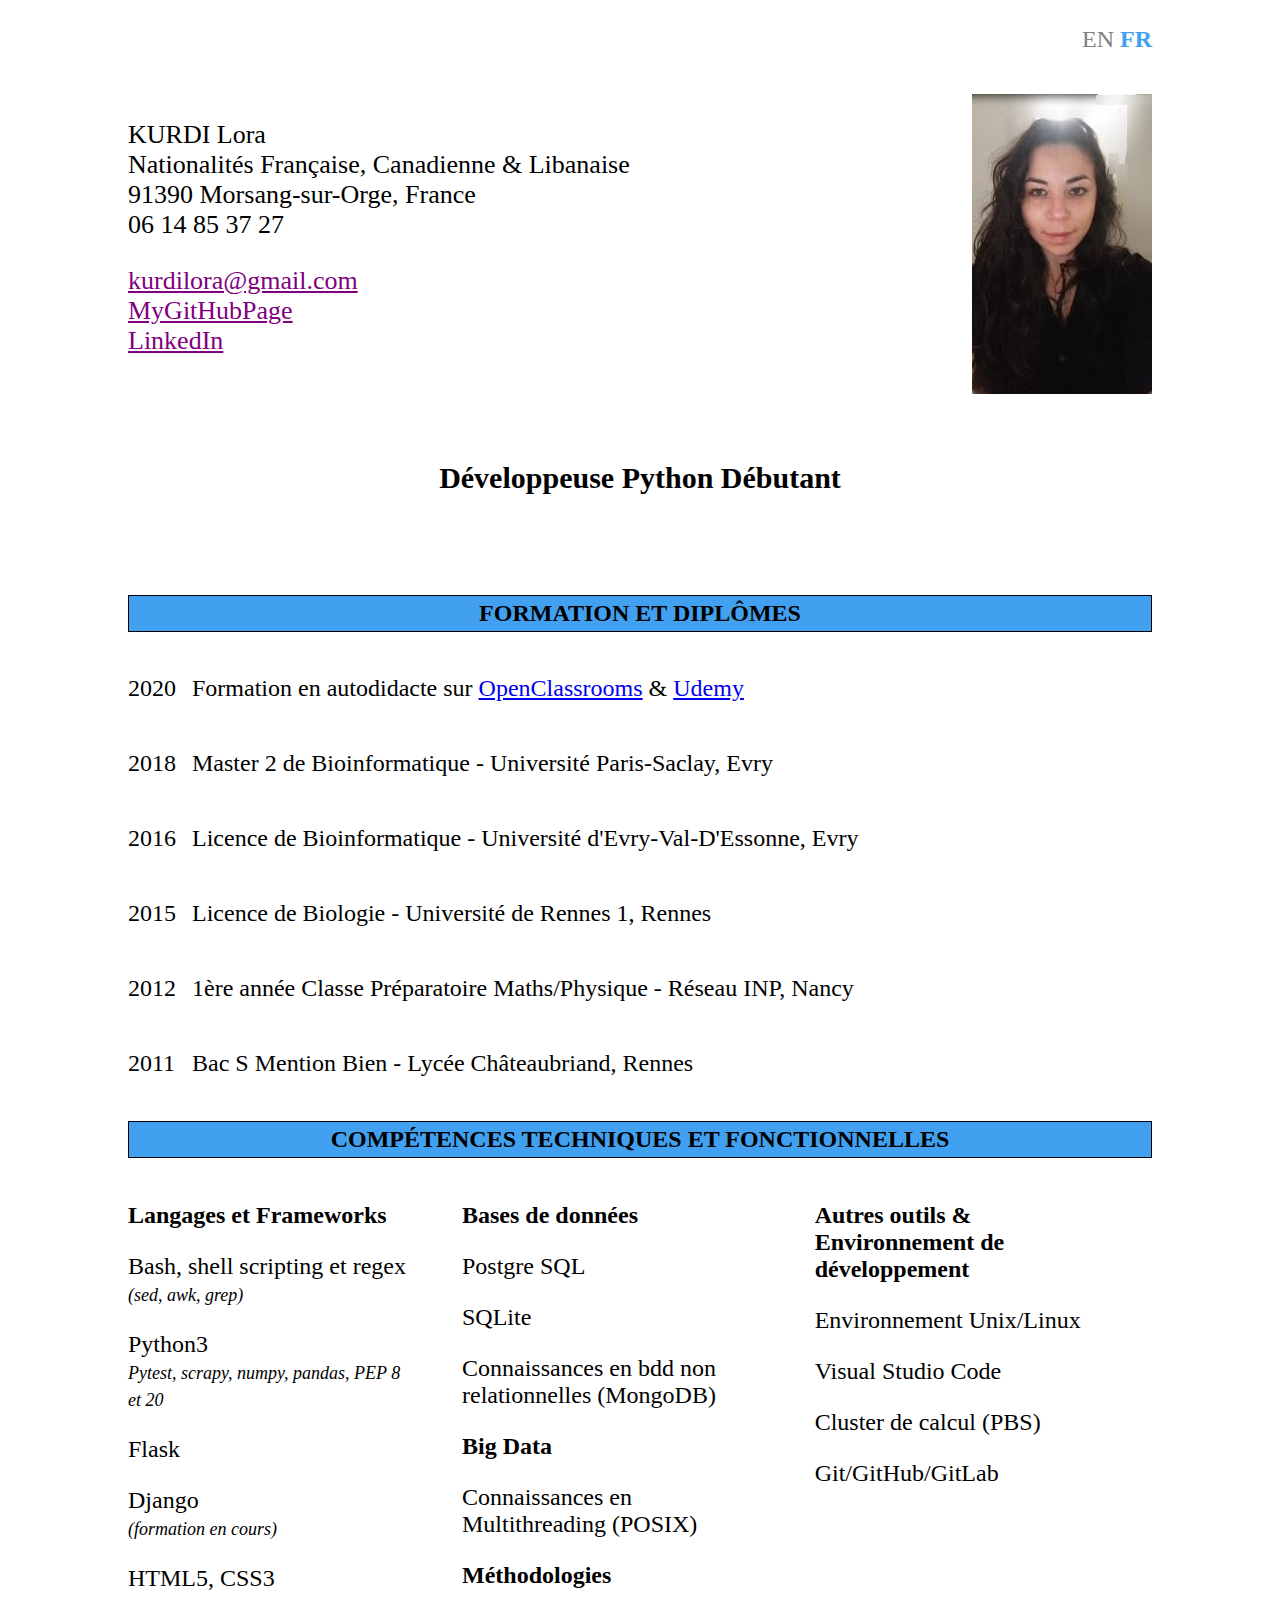
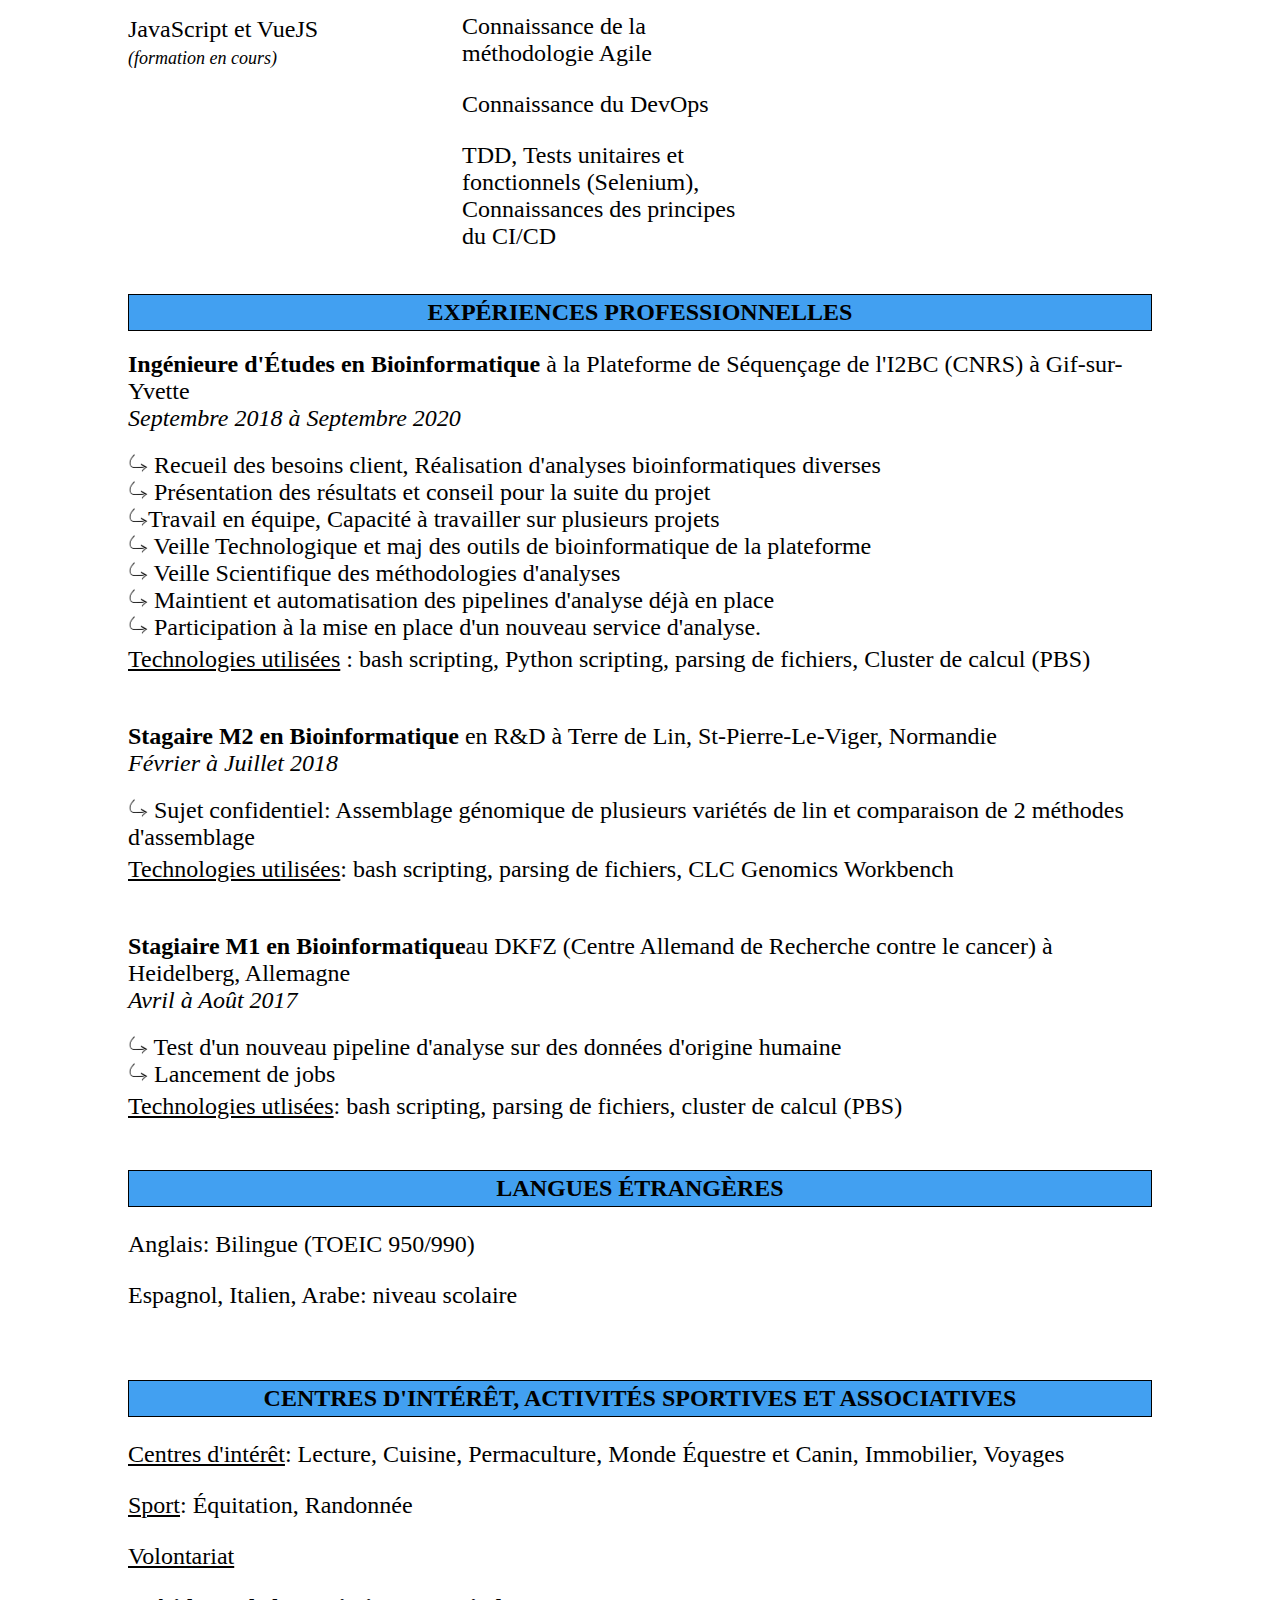
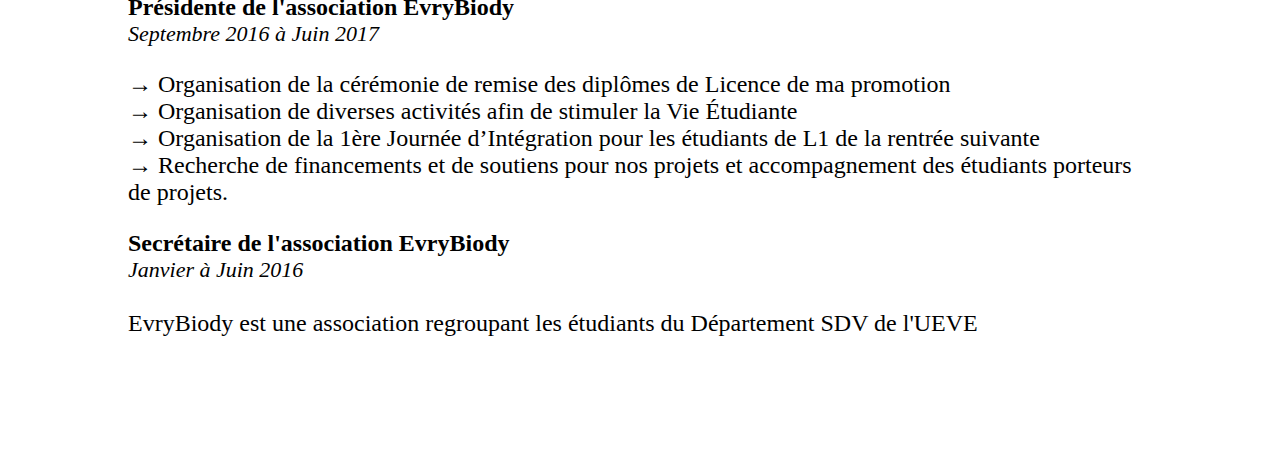
==== index.html @ b578a78f "Améliorations MQ" ====
<!DOCTYPE html>
<html>
	<head>
		<meta charset="UTF-8"/>
		<meta name="viewport" content="width=device-width">
		<link rel="stylesheet" href="style.css" />
		<title>CV_Kurdi-Lora</title>
	</head>
	<body>
		<header>
			<nav><a href="english.html" title="Version Anglaise" id="autrePage">EN</a>
			<a href="index.html" title="Version Française" id="pageActuelle">FR</a></nav>
		</header>
		<div id="header">
			<div>
			<p>KURDI Lora<br/>
			Nationalités Française, Canadienne & Libanaise<br/>
			91390 Morsang-sur-Orge, France<br/>
			06 14 85 37 27</p>
			<p><a href="mailto: kurdilora@gmail.com" title="M'envoyer un mail" target="_blank">kurdilora@gmail.com</a><br/>
			<a href="https://lkurdi292.github.io" title="Ma page Github" target="_blank">MyGitHubPage</a><br/>
			<a href="https://www.linkedin.com/in/lorakurdi" title="Profil LinkedIn" target="_blank">LinkedIn</a></p>
			</div>
		
			<div>
				<img src="./moi-3-mini_convert_180-300_censored.png" alt="Lora Kurdi" title="Et oui, c'est moi"/>
			</div>
		</div>

		<h1>Développeuse Python Débutant</h1>
		
		<h2>Formation et Diplômes</h2>
		<section id="formation">
			<p>2020</p><p>Formation en autodidacte sur <a href="https://openclassrooms.com/fr/" title="OpenClassrooms" target="_blank">OpenClassrooms</a> & <a href="https://www.udemy.com/" title="Udemy" target="_blank">Udemy</a></p>
			<p>2018</p><p>Master 2 de Bioinformatique - Université Paris-Saclay, Evry</p>
			<p>2016</p><p>Licence de Bioinformatique - Université d'Evry-Val-D'Essonne, Evry</p>
			<p>2015</p><p>Licence de Biologie - Université de Rennes 1, Rennes</p>
			<p>2012</p><p>1ère année Classe Préparatoire Maths/Physique - Réseau INP, Nancy</p>
			<p>2011</p><p>Bac S Mention Bien - Lycée Châteaubriand, Rennes</p>
		</section>

		<h2>Compétences Techniques et Fonctionnelles</h2>
			<section id="competences">
				<div id="langages">
					<p><mark>Langages et Frameworks</mark></p>
					<p>Bash, shell scripting et regex<br/><span>(sed, awk, grep)</span></p>
					<p>Python3<br/><span>Pytest, scrapy, numpy, pandas, PEP 8 et 20</span></p>
					<p>Flask</p>
					<p>Django<br/><span>(formation en cours)</span></p>
					<p>HTML5, CSS3</p>
					<P>JavaScript et VueJS<br/><span>(formation en cours)</span></p>
				</div>		
				
				<div id="bdd_et_big-data">
					<p><mark>Bases de données</mark></p>
					<p>Postgre SQL</p>
					<p>SQLite</p>
					<P>Connaissances en bdd non relationnelles (MongoDB)</P>

					<p><mark>Big Data</mark></p>
					<p> Connaissances en Multithreading (POSIX)</p>

					<p><mark>Méthodologies</mark></p>
					<p>Connaissance de la méthodologie Agile</p>
					<p>Connaissance du DevOps</p>
					<p>TDD, Tests unitaires et fonctionnels (Selenium), Connaissances des principes du CI/CD</p>
				</div>

				<div id="autres_outils">
					<p><mark>Autres outils & <br />Environnement de développement</mark></p>
					<p>Environnement Unix/Linux</p>
					<p>Visual Studio Code</p>
					<p>Cluster de calcul (PBS)</p>
					<p>Git/GitHub/GitLab</p>
				</div>
			</section>

		<h2>Expériences Professionnelles</h2>
		<section id="exp">
			<mark>Ingénieure d'Études en Bioinformatique</mark> à la Plateforme de Séquençage de l'I2BC (CNRS) à Gif-sur-Yvette<br/><div class="date">Septembre 2018 à Septembre 2020</div>
			<div id="cnrs_page-break">
				<p><img src="./curved-arrow-black-png-0.png" alt="curved_arrow"/> Recueil des besoins client, Réalisation d'analyses bioinformatiques diverses<br/>
				<img src="./curved-arrow-black-png-0.png" alt="curved_arrow"/> Présentation des résultats et conseil pour la suite du projet<br/>
				<img src="./curved-arrow-black-png-0.png" alt="curved_arrow"/>Travail en équipe, Capacité à travailler sur plusieurs projets<br/>
				<img src="./curved-arrow-black-png-0.png" alt="curved_arrow"/> Veille Technologique et maj des outils de bioinformatique de la plateforme</br/>
				<img src="./curved-arrow-black-png-0.png" alt="curved_arrow"/> Veille Scientifique des méthodologies d'analyses<br/>
				<img src="./curved-arrow-black-png-0.png" alt="curved_arrow"/> Maintient et automatisation des pipelines d'analyse déjà en place<br/>
				<img src="./curved-arrow-black-png-0.png" alt="curved_arrow"/> Participation à la mise en place d'un nouveau service d'analyse.</p>
				<p><span class="tech">Technologies utilisées</span> : bash scripting, Python scripting, parsing de fichiers, Cluster de calcul (PBS)</p>
			</div>
			
			<div id="stageM2_second-page">
				<mark>Stagaire M2 en Bioinformatique</mark> en R&D à Terre de Lin, St-Pierre-Le-Viger, Normandie<br/><div class="date">Février à Juillet 2018</div>
				<div>
					<p><img src="./curved-arrow-black-png-0.png" alt="curved_arrow"/> Sujet confidentiel: Assemblage génomique de plusieurs variétés de lin et comparaison de 2 méthodes d'assemblage</p>
					<p><span class="tech">Technologies utilisées</span>: bash scripting, parsing de fichiers, CLC Genomics Workbench</p>
				</div>
			</div>
			
			<div id="stage_M1">
				<mark>Stagiaire M1 en Bioinformatique</mark>au DKFZ (Centre Allemand de Recherche contre le cancer) à Heidelberg, Allemagne<br/><div class="date">Avril à Août 2017</div>
				<div>
					<p><img src="./curved-arrow-black-png-0.png" alt="curved_arrow"/> Test d'un nouveau pipeline d'analyse sur des données d'origine humaine<br/>
					<img src="./curved-arrow-black-png-0.png" alt="curved_arrow"/> Lancement de jobs</p>
					<p><span class="tech">Technologies utlisées</span>: bash scripting, parsing de fichiers, cluster de calcul (PBS)</p>
				</div>
			</div>
		</section>

		<h2>Langues étrangères</h2>
		<p>Anglais: Bilingue (TOEIC 950/990)</p>
		<p>Espagnol, Italien, Arabe: niveau scolaire</p><br/>
		
		<h2>Centres d'intérêt, Activités Sportives et Associatives</h2>
		<div id="interets">
			<p><span>Centres d'intérêt</span>: Lecture, Cuisine, Permaculture, Monde Équestre et Canin, Immobilier, Voyages</p>
			<p><span>Sport</span>: Équitation, Randonnée</p>
			<p><span>Volontariat</span></p>
			<strong>Présidente de l'association EvryBiody</strong>
			<div class="date"> Septembre 2016 à Juin 2017</div>
			<p>
			→ Organisation de la cérémonie de remise des diplômes de Licence de ma promotion<br />
			→ Organisation de diverses activités afin de stimuler la Vie Étudiante<br />
			→ Organisation de la 1ère Journée d’Intégration pour les étudiants de L1 de la rentrée suivante<br />
			→ Recherche de financements et de soutiens pour nos projets et accompagnement des
			étudiants porteurs de projets.</p>
			<strong>Secrétaire de l'association EvryBiody</strong>
			<div class="date">Janvier à Juin 2016</div><br />
			EvryBiody est une association regroupant les étudiants du Département SDV de l'UEVE
		</div>
	</body>
</html>
---- style.css ----
@font-face{
    font-family: "quicksand";
    src: url("fonts/quicksand/Quicksand-Regular.otf");
}

body{
	margin: 2% 10% 10% 10%;
	font-family: "quicksand";
	font-size: 24px;
}

a:hover {
	font-weight: bold;
}


/* Header de la page  - EN/FR*/
header {
	display: flex;
	justify-content: flex-end;
	align-items: center;
	margin-bottom: 4%;
	/* border: 1px solid chocolate; */
}

nav a {
	text-decoration: none;
}

nav #pageActuelle:link, #pageActuelle:visited {
	color: rgb(66,160,241);
	font-weight: bold;
}

nav #autrePage:link, #autrePage:visited {
	color: grey;
}


/* Header du CV */
#header{
	display: flex;
	justify-content: space-between;
	font-size: 26px;
}

#header a{
	color: purple;
}

	/* Développeuse Python Junior */
h1 {
	font-size: 30px;
	text-align: center;
	/* text-decoration: underline; */
	margin-top: 60px;
	margin-bottom: 100px;
}


/* Titre et encadré des sections */
h2 {
	font-size: 24px;
	text-align: center;
	text-transform: uppercase;
	border: 1px black solid;
	padding: 4px;
	background-color: rgb(66,160,241);
}


mark {
	font-weight: bold;
	background-color: rgb(255,255,255);
}


/*Les différentes sections du CV*/

	/*Formation*/
#formation {
	display: grid;
	grid-template-columns: 1fr 15fr;
}

#formation a:visited {
	color: black;
}

	/*Compétences*/
#competences {
	display: grid;
	grid-gap: 50px;
	grid-template-columns: auto auto auto;
}


#langages span {
	font-style: italic;
	font-size: 18px;
}

	/*Expériences*/
#exp div {
	margin-bottom: 50px;
}

#exp div p {
	margin-top: 5px;
	margin-bottom: 5px;
}

#exp .date {
	margin-bottom: 20px;
	font-style: italic;
}

span.tech {
	text-decoration: underline;
}


		/* flèches */
#exp img {
	height: 20px;
	width: 20px;
}


	/*Centres d'intérêts */
#interets span {
	text-decoration: underline;
}


#interets .date {
	font-weight: normal;
	font-style: italic;
	font-size: 22px;
}


/*Gestion des pages*/
#cnrs_page-break {
	page-break-after: always;
}

#stageM2_second-page {
	margin-top: 50px;
}


/*Media Queries*/
@media all and (max-width: 992px)
{
	body{
		margin: 2% 5% 5% 5%;
		font-size: 16px;
	}

	header {
		font-size: 18px;
	}

	#header {
		font-size: 18px;
	}

	#header img {
		width: 120px;
		height: auto;
	}

	h1 {
		font-size: 20px;
		text-align: center;
		margin-top: 30px;
		margin-bottom: 50px;
	}

	h2 {
		font-size: 18px;
		text-align: center;
		text-transform: uppercase;
		border: 0.5px black solid;
		padding: 1px;
		background-color: rgb(66,160,241);
	}

	#exp img {
		height: 15px;
		width: 15px;
	}

	#interets .date, #langages span {
		font-weight: normal;
		font-style: italic;
		font-size: 12px;
	}

}

@media all and (max-width: 480px)
{
	body{
		margin-right: 6%;
		margin-top: 4%;
		margin-bottom: 6%;
		font-size: 12px;
	}

	#header {
		font-size: 14px;
	}

	#header img {
		display: none;
	}

	h1 {
		font-size: 16px;
		text-align: center;
		margin-top: 30px;
		margin-bottom: 50px;
	}

	h2 {
		font-size: 14px;
		text-align: center;
		text-transform: capitalize;
		border: 0.5px black solid;
		padding: 2px;
		background-color: rgb(66,160,241);
	}

	#competences {
		grid-gap: 30px;
	}

	#stageM2_second-page {
		margin-top: 20px;
	}

	#exp div {
		margin-bottom: 20px;
	}

	#exp div p {
		margin-top: 3px;
		margin-bottom: 3px;
	}

	#exp .date {
		margin-bottom: 8px;
	}

	#exp img {
		height: 10px;
		width: 10px;
	}

	#interets .date, #langages span {
		font-weight: normal;
		font-style: italic;
		font-size: 10px;
	}
}
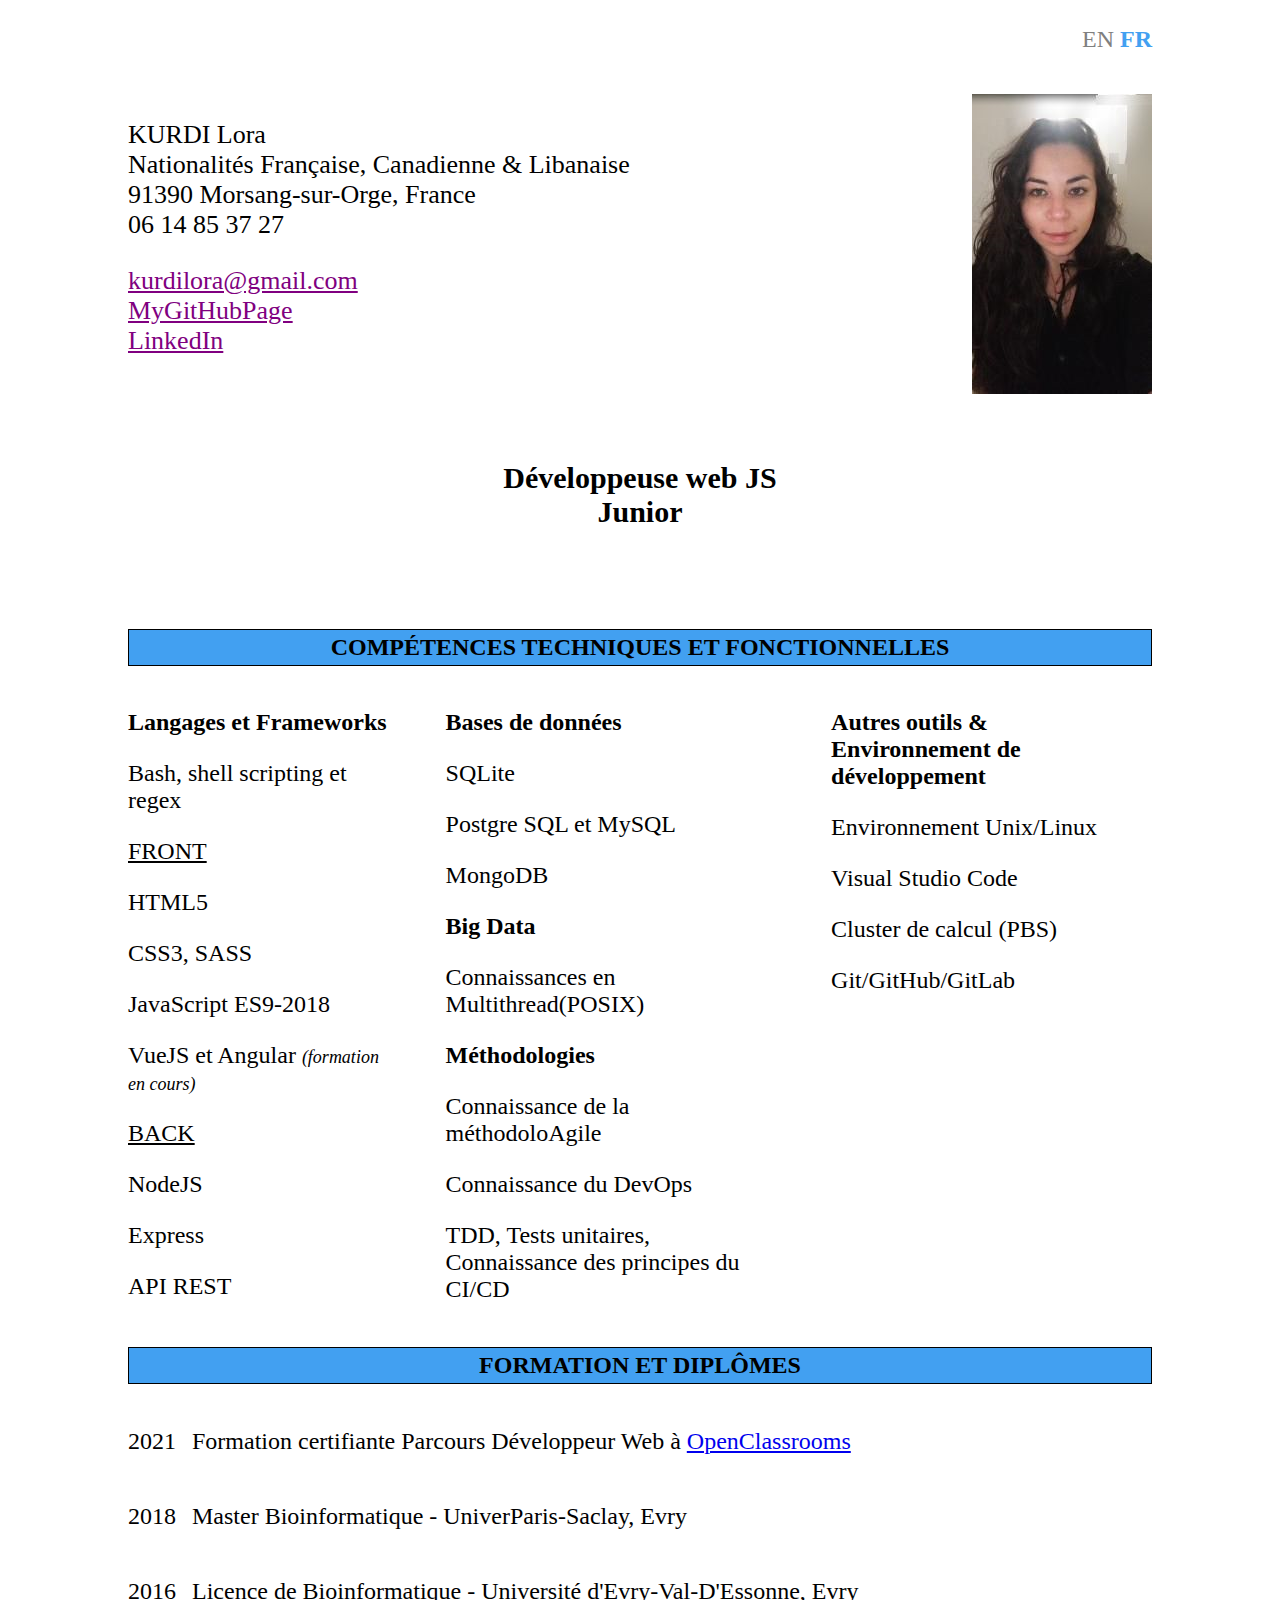
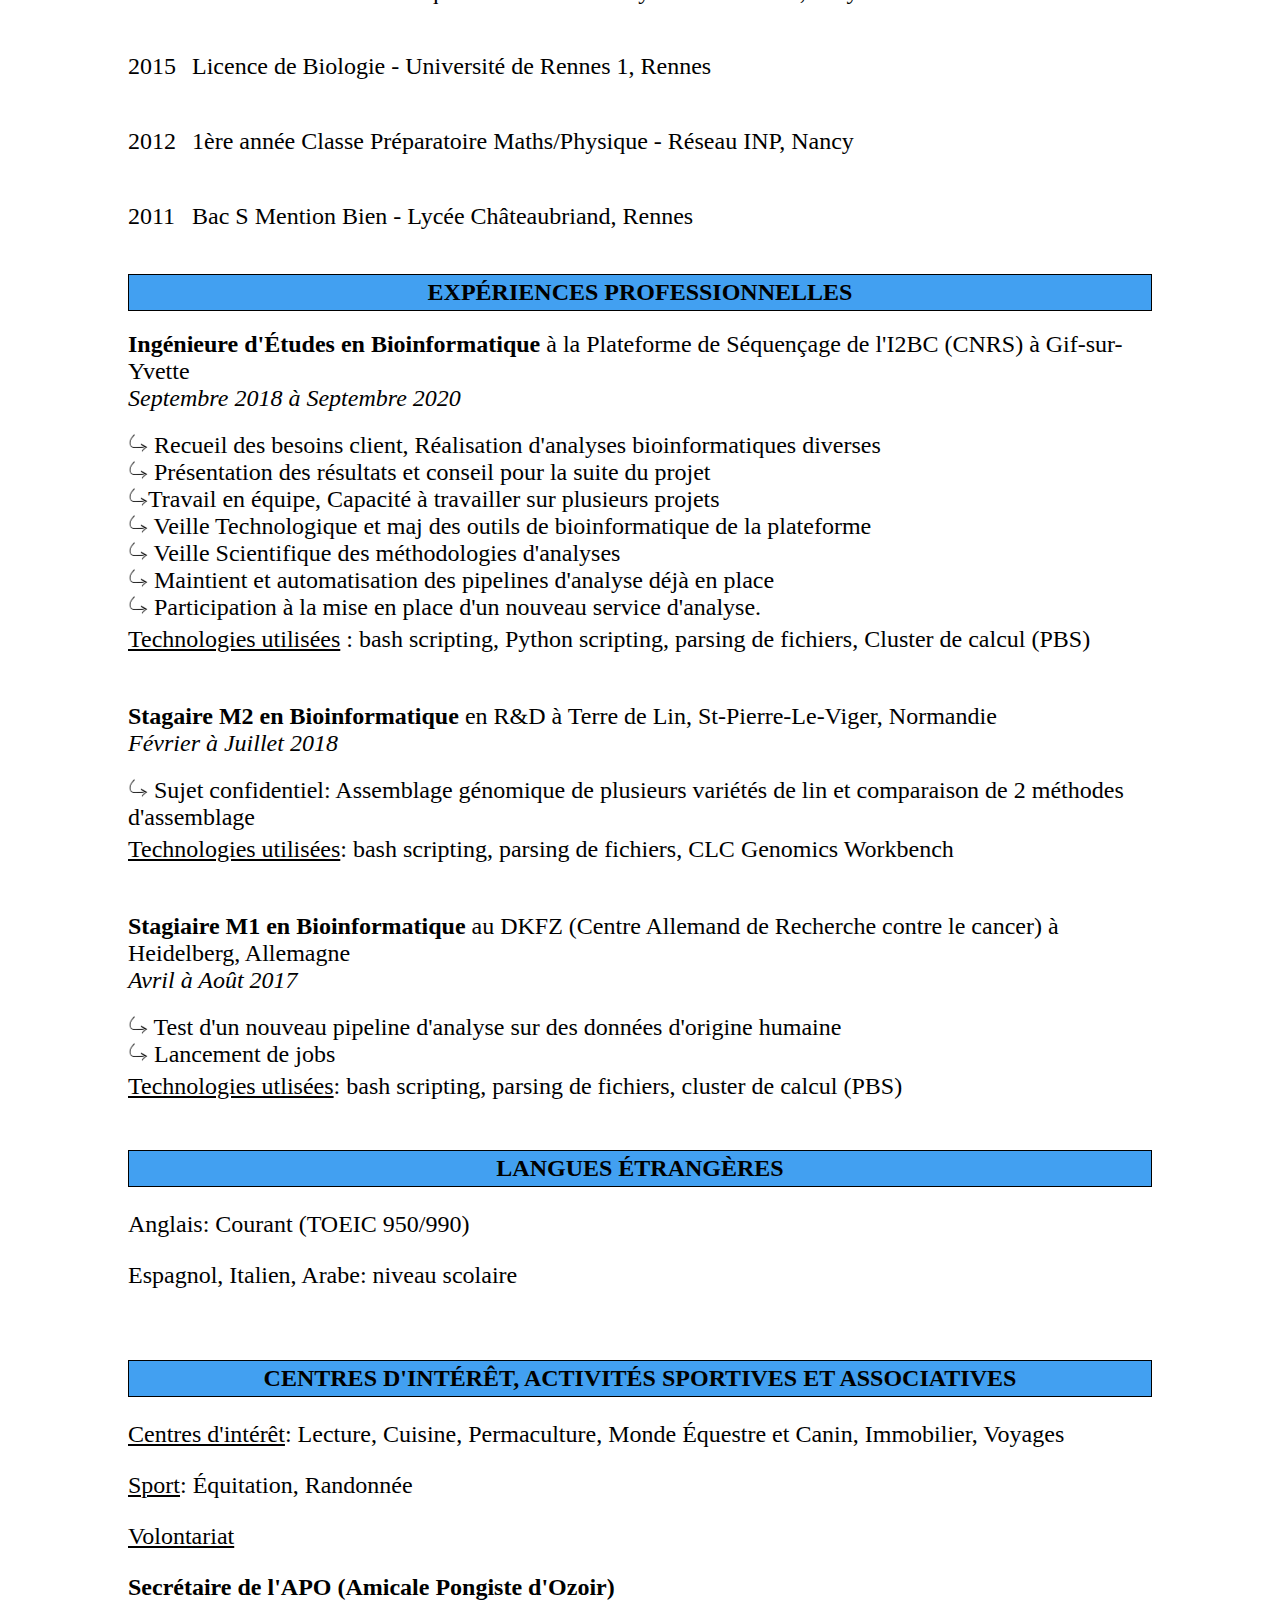
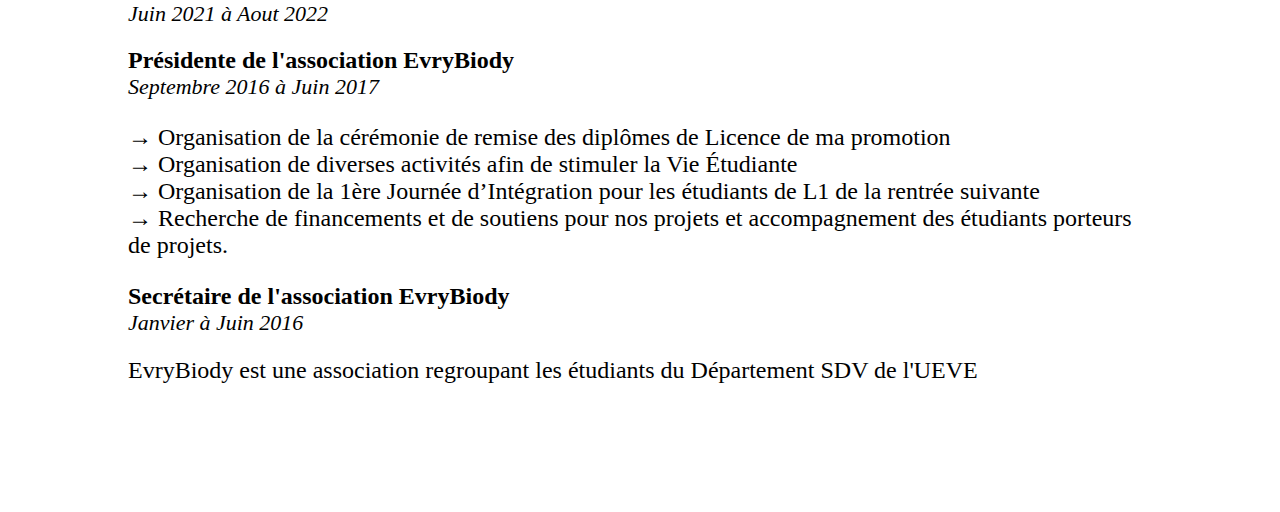
==== commit de7b5802: "June 2021 Update" ====
--- a/index.html
+++ b/index.html
@@ -27,53 +27,60 @@
 			</div>
 		</div>
 
-		<h1>Développeuse Python Débutant</h1>
+		<h1>Développeuse web JS <br>Junior</br></h1>
 		
+		
+		<h2>Compétences Techniques et Fonctionnelles</h2>
+		<section id="competences">
+			<div id="langages">
+				<p><mark>Langages et Frameworks</mark></p>
+				<p>Bash, shell scripting et regex</p>
+				<p class="underline">FRONT</p>
+				<p>HTML5</p>
+				<p>CSS3, SASS</p>
+				<P>JavaScript ES9-2018</p>
+				<P>VueJS et Angular <span>(formation en cours)</span></p>
+				<p class="underline">BACK</p>
+				<P>NodeJS</p>
+				<P>Express</p>
+				<P>API REST</p>
+				<!-- <p>Python3<br/><span>Pytest, scrapy, numpy, pandas, PEP 8 et 20</span></p> -->
+			</div>
+				
+			<div id="bdd_et_big-data">
+				<p><mark>Bases de données</mark></p>
+				<p>SQLite</p>
+				<p>Postgre SQL et MySQL</p>
+				<P>MongoDB</P>
+				
+				<p><mark>Big Data</mark></p>
+				<p> Connaissances en Multithread(POSIX)</p>
+				
+				<p><mark>Méthodologies</mark></p>
+				<p>Connaissance de la méthodoloAgile</p>
+				<p>Connaissance du DevOps</p>
+				<p>TDD, Tests unitaires, Connaissance des principes du CI/CD</p>
+			</div>
+			
+			<div id="autres_outils">
+				<p><mark>Autres outils & <br>Environnement de développement</mark></p>
+				<p>Environnement Unix/Linux</p>
+				<p>Visual Studio Code</p>
+				<p>Cluster de calcul (PBS)</p>
+				<p>Git/GitHub/GitLab</p>
+			</div>
+		</section>
+
+
 		<h2>Formation et Diplômes</h2>
 		<section id="formation">
-			<p>2020</p><p>Formation en autodidacte sur <a href="https://openclassrooms.com/fr/" title="OpenClassrooms" target="_blank">OpenClassrooms</a> & <a href="https://www.udemy.com/" title="Udemy" target="_blank">Udemy</a></p>
-			<p>2018</p><p>Master 2 de Bioinformatique - Université Paris-Saclay, Evry</p>
+			<p>2021</p><p>Formation certifiante Parcours Développeur Web à <a href="https://openclassrooms.com/fr/paths/185-developpeur-web" title="" target="_blank">OpenClassrooms</a></p>
+			<p>2018</p><p>Master Bioinformatique - UniverParis-Saclay, Evry</p>
 			<p>2016</p><p>Licence de Bioinformatique - Université d'Evry-Val-D'Essonne, Evry</p>
 			<p>2015</p><p>Licence de Biologie - Université de Rennes 1, Rennes</p>
 			<p>2012</p><p>1ère année Classe Préparatoire Maths/Physique - Réseau INP, Nancy</p>
 			<p>2011</p><p>Bac S Mention Bien - Lycée Châteaubriand, Rennes</p>
 		</section>
-
-		<h2>Compétences Techniques et Fonctionnelles</h2>
-			<section id="competences">
-				<div id="langages">
-					<p><mark>Langages et Frameworks</mark></p>
-					<p>Bash, shell scripting et regex<br/><span>(sed, awk, grep)</span></p>
-					<p>Python3<br/><span>Pytest, scrapy, numpy, pandas, PEP 8 et 20</span></p>
-					<p>Flask</p>
-					<p>Django<br/><span>(formation en cours)</span></p>
-					<p>HTML5, CSS3</p>
-					<P>JavaScript et VueJS<br/><span>(formation en cours)</span></p>
-				</div>		
-				
-				<div id="bdd_et_big-data">
-					<p><mark>Bases de données</mark></p>
-					<p>Postgre SQL</p>
-					<p>SQLite</p>
-					<P>Connaissances en bdd non relationnelles (MongoDB)</P>
-
-					<p><mark>Big Data</mark></p>
-					<p> Connaissances en Multithreading (POSIX)</p>
-
-					<p><mark>Méthodologies</mark></p>
-					<p>Connaissance de la méthodologie Agile</p>
-					<p>Connaissance du DevOps</p>
-					<p>TDD, Tests unitaires et fonctionnels (Selenium), Connaissances des principes du CI/CD</p>
-				</div>
-
-				<div id="autres_outils">
-					<p><mark>Autres outils & <br />Environnement de développement</mark></p>
-					<p>Environnement Unix/Linux</p>
-					<p>Visual Studio Code</p>
-					<p>Cluster de calcul (PBS)</p>
-					<p>Git/GitHub/GitLab</p>
-				</div>
-			</section>
 
 		<h2>Expériences Professionnelles</h2>
 		<section id="exp">
@@ -98,7 +105,7 @@
 			</div>
 			
 			<div id="stage_M1">
-				<mark>Stagiaire M1 en Bioinformatique</mark>au DKFZ (Centre Allemand de Recherche contre le cancer) à Heidelberg, Allemagne<br/><div class="date">Avril à Août 2017</div>
+				<mark>Stagiaire M1 en Bioinformatique</mark> au DKFZ (Centre Allemand de Recherche contre le cancer) à Heidelberg, Allemagne<br/><div class="date">Avril à Août 2017</div>
 				<div>
 					<p><img src="./curved-arrow-black-png-0.png" alt="curved_arrow"/> Test d'un nouveau pipeline d'analyse sur des données d'origine humaine<br/>
 					<img src="./curved-arrow-black-png-0.png" alt="curved_arrow"/> Lancement de jobs</p>
@@ -108,14 +115,19 @@
 		</section>
 
 		<h2>Langues étrangères</h2>
-		<p>Anglais: Bilingue (TOEIC 950/990)</p>
+		<p>Anglais: Courant (TOEIC 950/990)</p>
 		<p>Espagnol, Italien, Arabe: niveau scolaire</p><br/>
 		
 		<h2>Centres d'intérêt, Activités Sportives et Associatives</h2>
 		<div id="interets">
 			<p><span>Centres d'intérêt</span>: Lecture, Cuisine, Permaculture, Monde Équestre et Canin, Immobilier, Voyages</p>
 			<p><span>Sport</span>: Équitation, Randonnée</p>
+
 			<p><span>Volontariat</span></p>
+			
+			<strong>Secrétaire de l'APO (Amicale Pongiste d'Ozoir)</strong>
+			<div class="date">Juin 2021 à Aout 2022</div>
+
 			<strong>Présidente de l'association EvryBiody</strong>
 			<div class="date"> Septembre 2016 à Juin 2017</div>
 			<p>
@@ -125,7 +137,7 @@
 			→ Recherche de financements et de soutiens pour nos projets et accompagnement des
 			étudiants porteurs de projets.</p>
 			<strong>Secrétaire de l'association EvryBiody</strong>
-			<div class="date">Janvier à Juin 2016</div><br />
+			<div class="date">Janvier à Juin 2016</div>
 			EvryBiody est une association regroupant les étudiants du Département SDV de l'UEVE
 		</div>
 	</body>
--- a/style.css
+++ b/style.css
@@ -100,6 +100,10 @@
 	font-size: 18px;
 }
 
+#langages .underline {
+	text-decoration: underline;
+}
+
 	/*Expériences*/
 #exp div {
 	margin-bottom: 50px;
@@ -137,6 +141,7 @@
 	font-weight: normal;
 	font-style: italic;
 	font-size: 22px;
+	margin-bottom: 2%;
 }
 
 
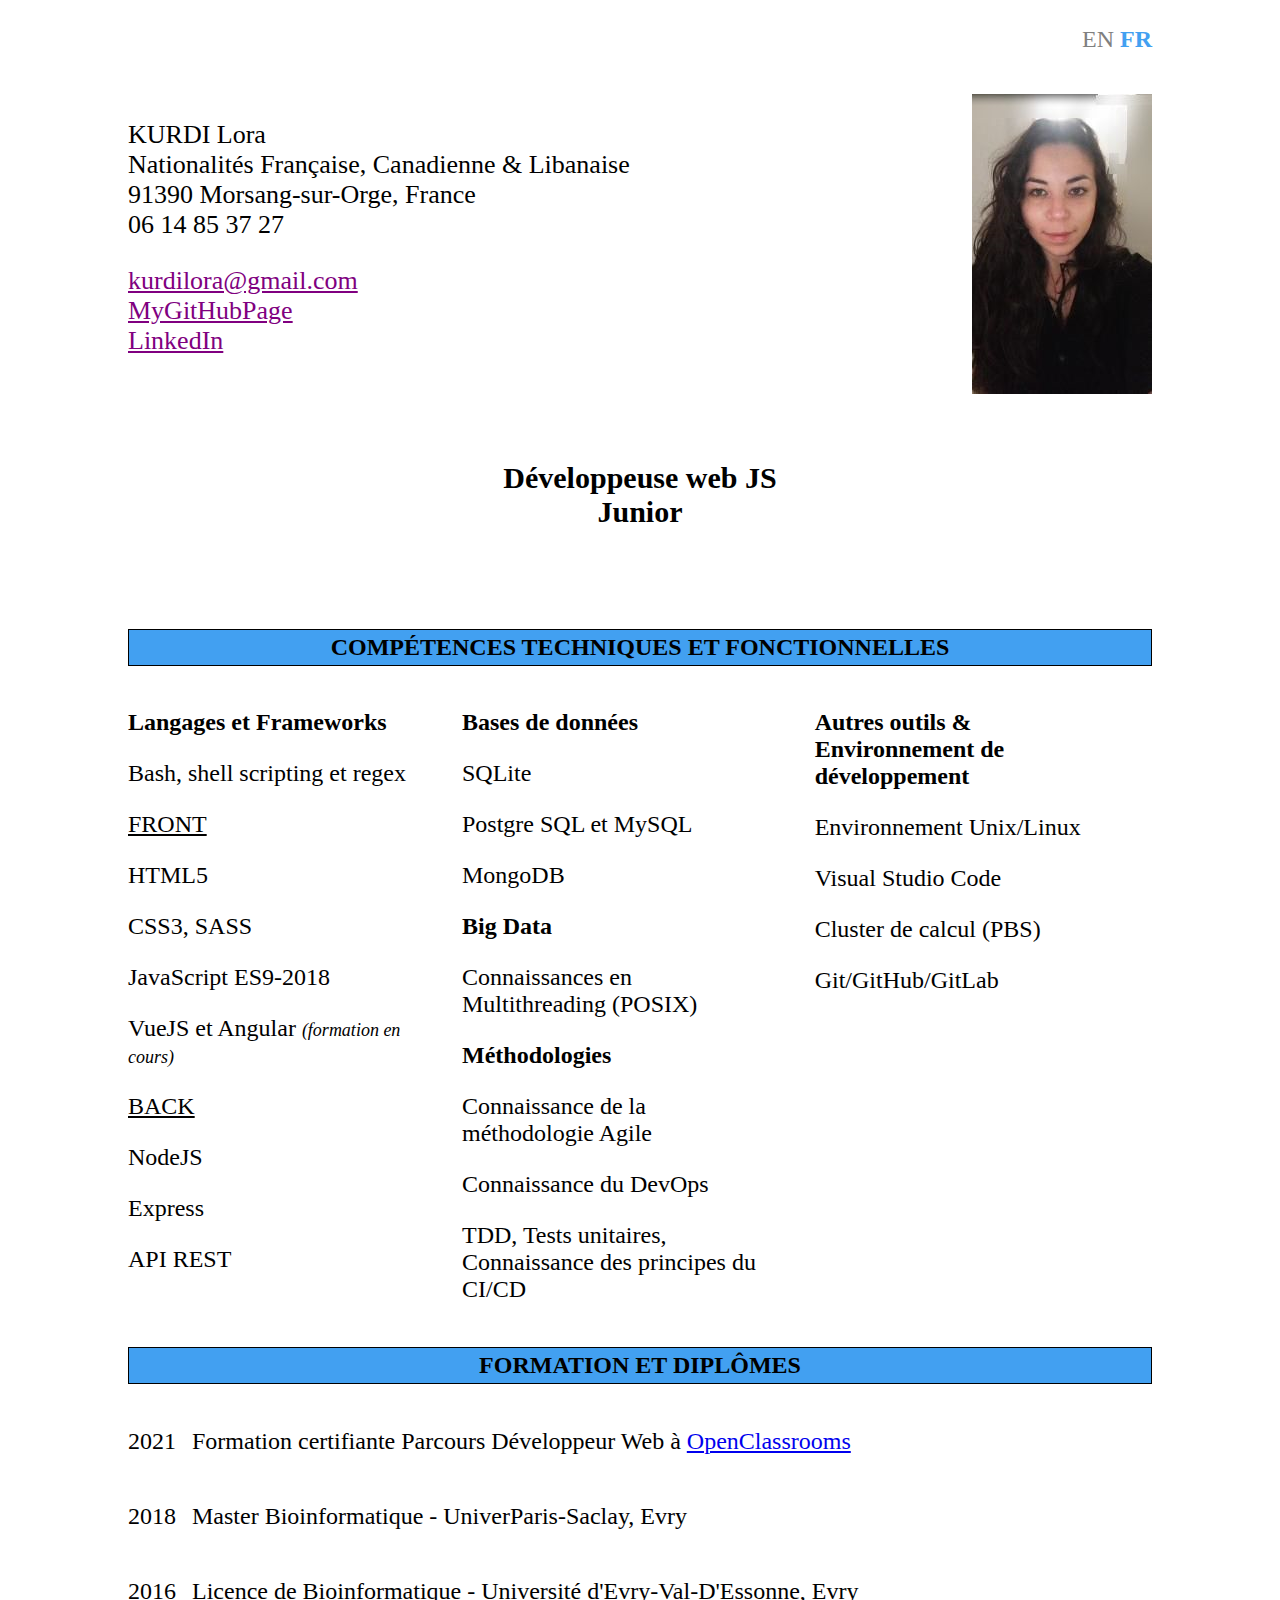
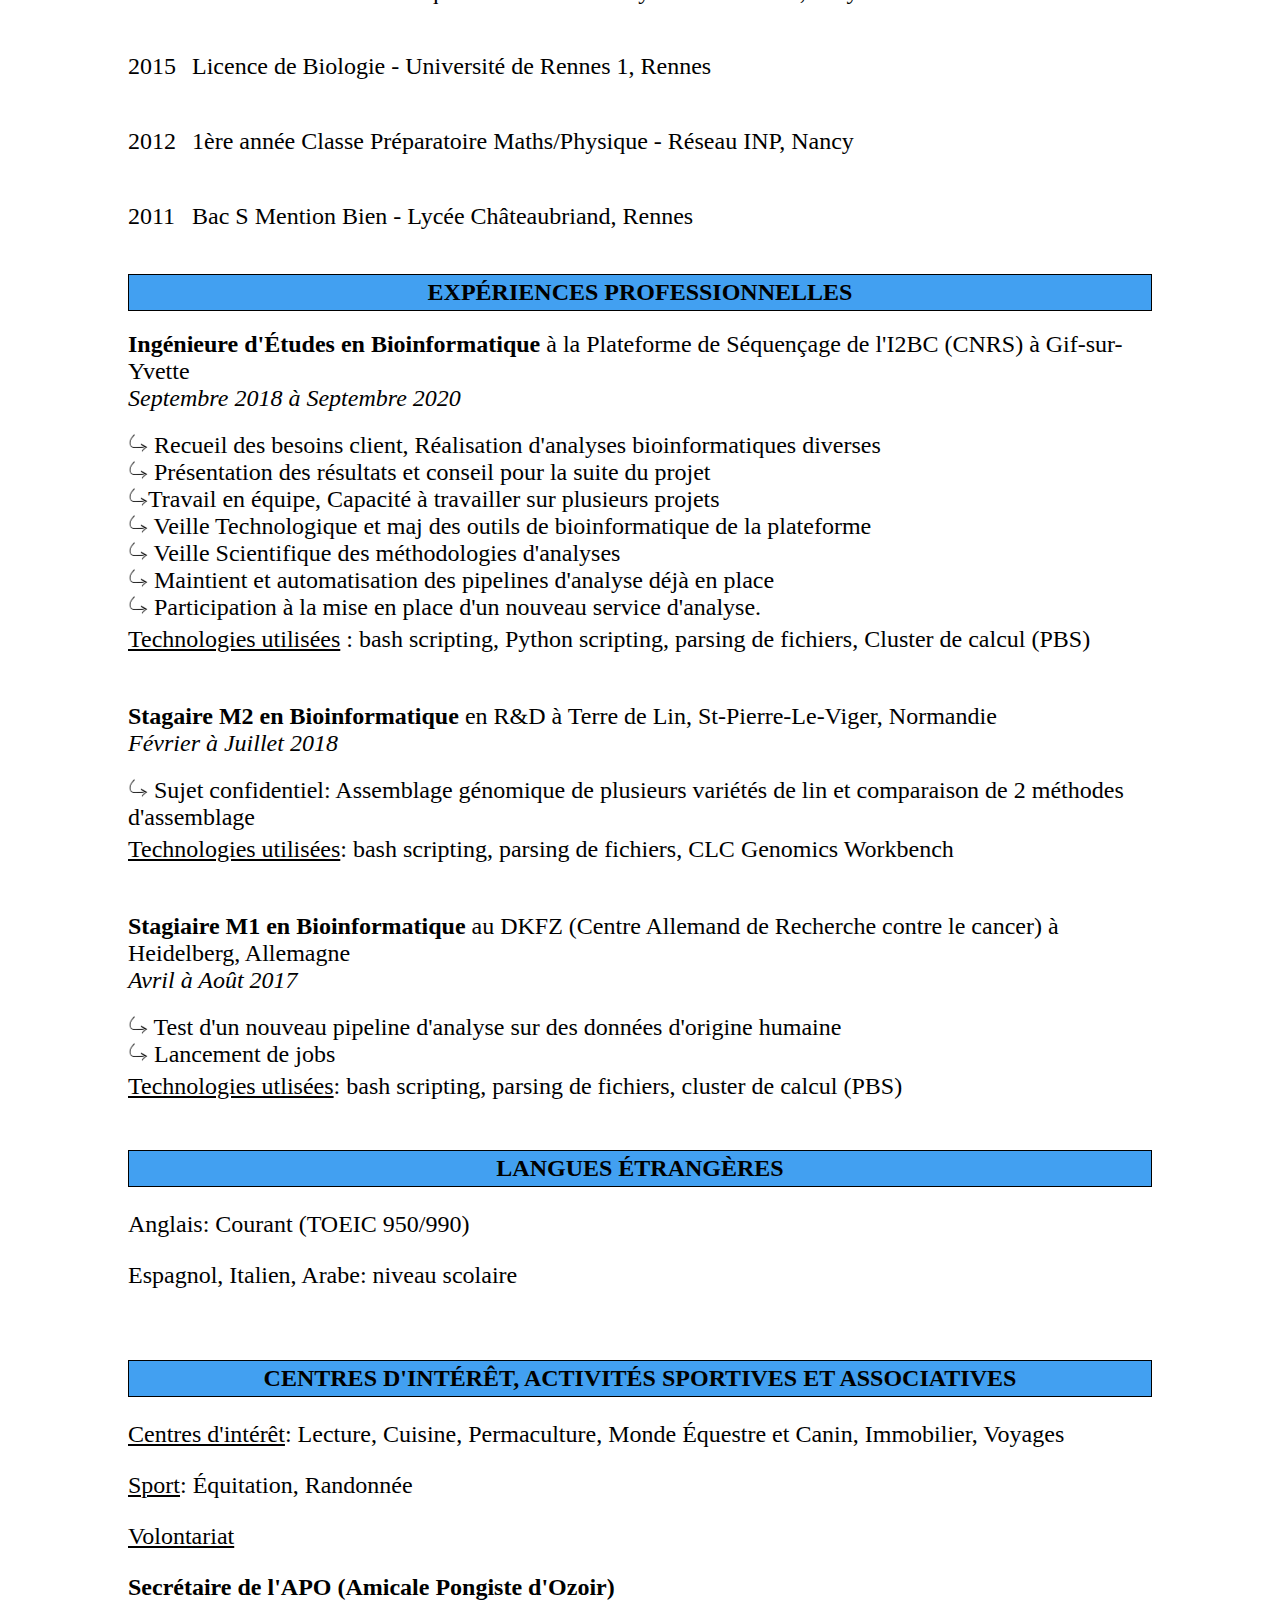
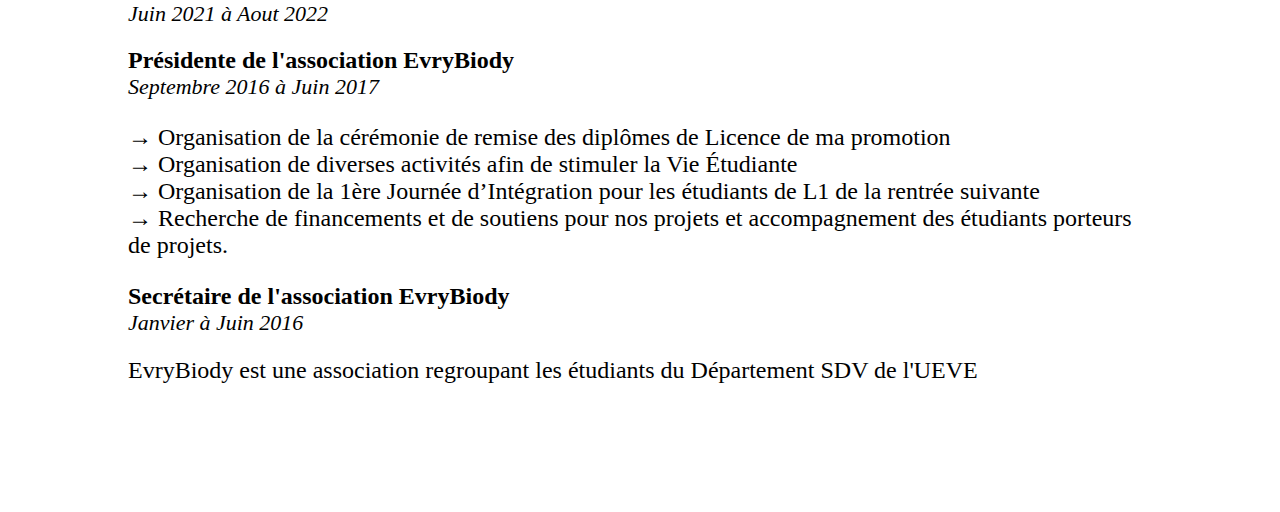
==== commit 97bec784: "text bug fix" ====
--- a/index.html
+++ b/index.html
@@ -54,10 +54,10 @@
 				<P>MongoDB</P>
 				
 				<p><mark>Big Data</mark></p>
-				<p> Connaissances en Multithread(POSIX)</p>
+				<p> Connaissances en Multithreading (POSIX)</p>
 				
 				<p><mark>Méthodologies</mark></p>
-				<p>Connaissance de la méthodoloAgile</p>
+				<p>Connaissance de la méthodologie Agile</p>
 				<p>Connaissance du DevOps</p>
 				<p>TDD, Tests unitaires, Connaissance des principes du CI/CD</p>
 			</div>
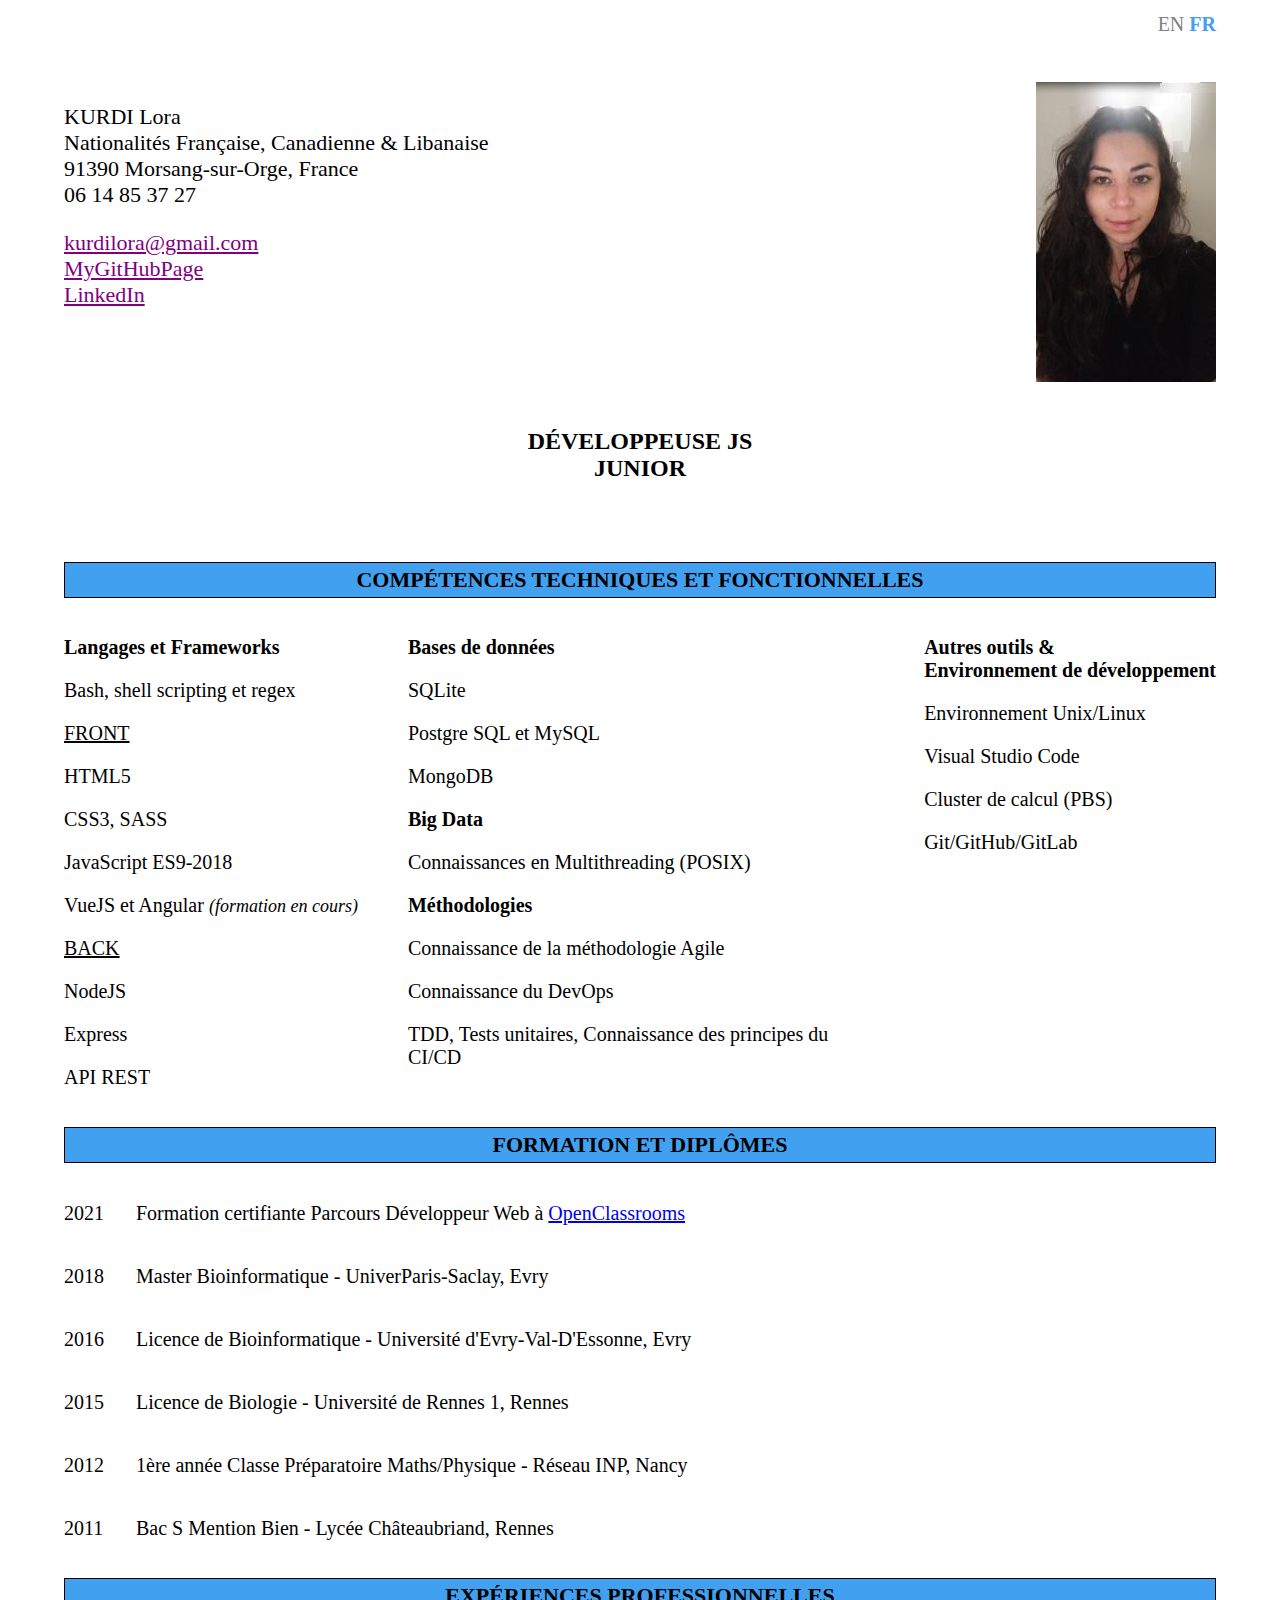
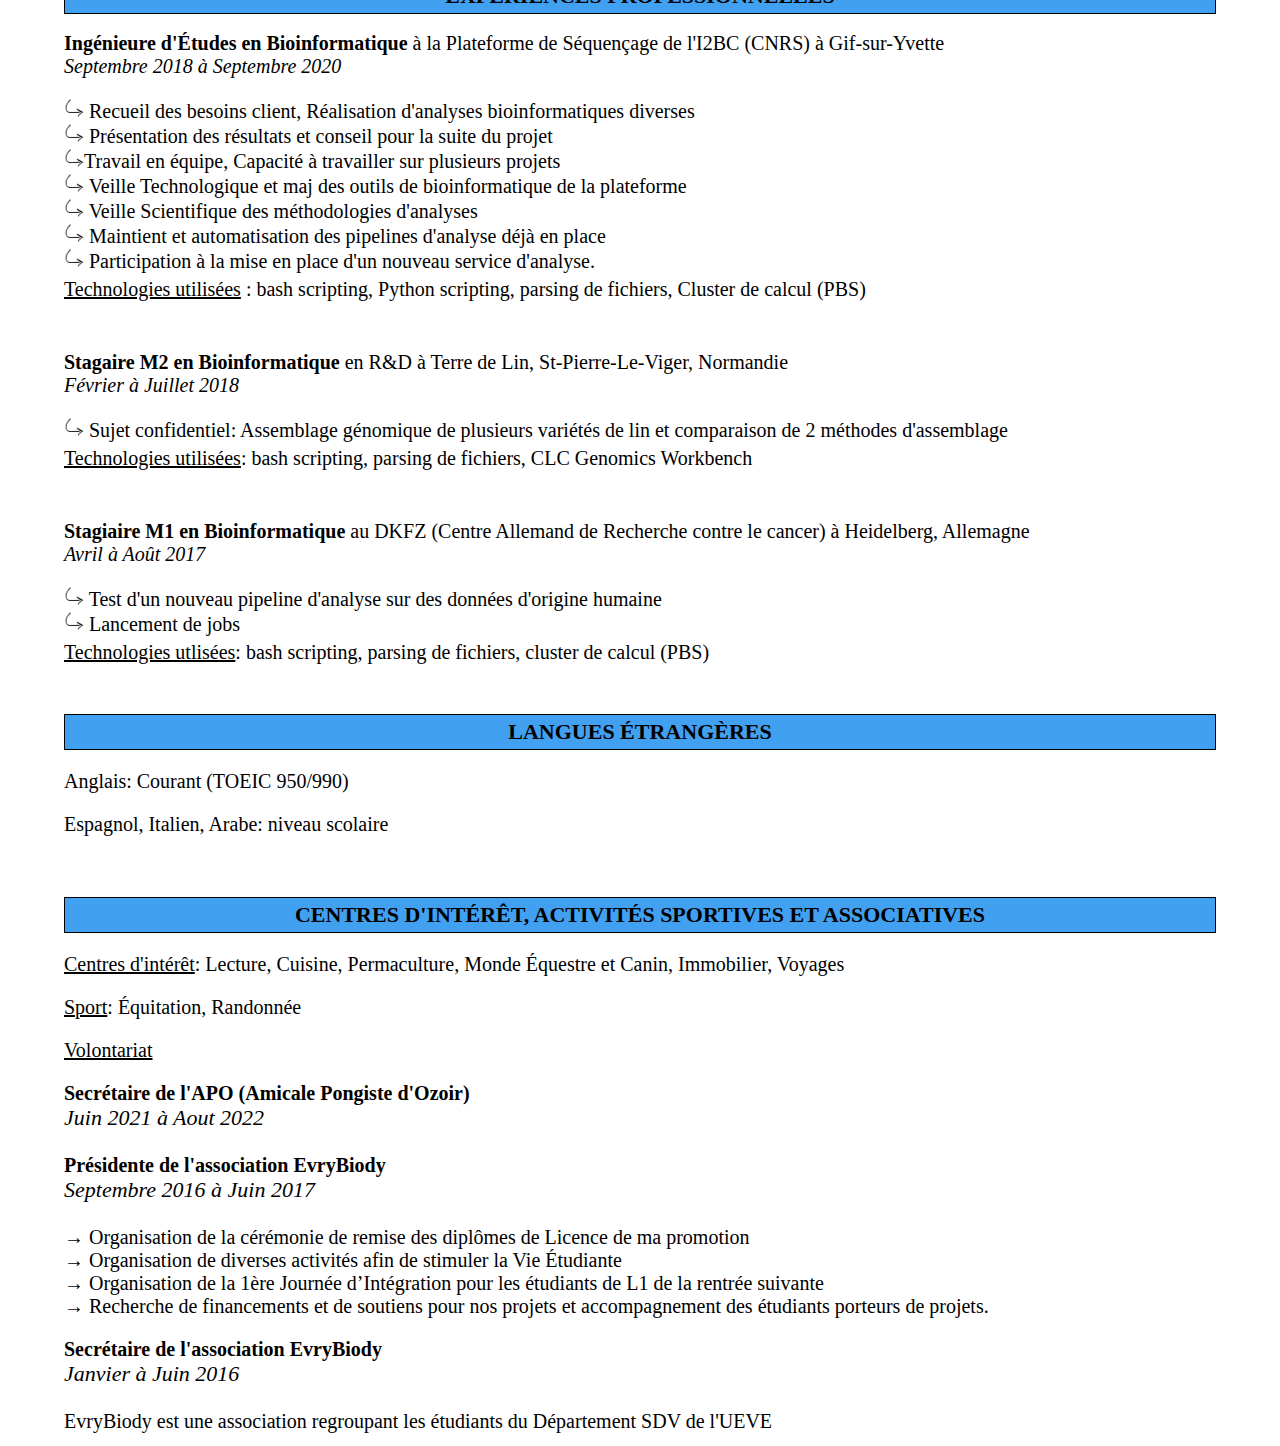
==== commit 7f520377: "corrections mise en page" ====
--- a/index.html
+++ b/index.html
@@ -27,7 +27,7 @@
 			</div>
 		</div>
 
-		<h1>Développeuse web JS <br>Junior</br></h1>
+		<h1>Développeuse JS <br>Junior</br></h1>
 		
 		
 		<h2>Compétences Techniques et Fonctionnelles</h2>
@@ -73,19 +73,19 @@
 
 
 		<h2>Formation et Diplômes</h2>
-		<section id="formation">
-			<p>2021</p><p>Formation certifiante Parcours Développeur Web à <a href="https://openclassrooms.com/fr/paths/185-developpeur-web" title="" target="_blank">OpenClassrooms</a></p>
-			<p>2018</p><p>Master Bioinformatique - UniverParis-Saclay, Evry</p>
-			<p>2016</p><p>Licence de Bioinformatique - Université d'Evry-Val-D'Essonne, Evry</p>
-			<p>2015</p><p>Licence de Biologie - Université de Rennes 1, Rennes</p>
-			<p>2012</p><p>1ère année Classe Préparatoire Maths/Physique - Réseau INP, Nancy</p>
-			<p>2011</p><p>Bac S Mention Bien - Lycée Châteaubriand, Rennes</p>
+		<section class="formation formation_page-break">
+			<p class="annee">2021</p><p>Formation certifiante Parcours Développeur Web à <a href="https://openclassrooms.com/fr/paths/185-developpeur-web" title="formation Developpeur Web" target="_blank">OpenClassrooms</a></p>
+			<p class="annee">2018</p><p>Master Bioinformatique - UniverParis-Saclay, Evry</p>
+			<p class="annee">2016</p><p>Licence de Bioinformatique - Université d'Evry-Val-D'Essonne, Evry</p>
+			<p class="annee">2015</p><p>Licence de Biologie - Université de Rennes 1, Rennes</p>
+			<p class="annee">2012</p><p>1ère année Classe Préparatoire Maths/Physique - Réseau INP, Nancy</p>
+			<p class="annee">2011</p><p>Bac S Mention Bien - Lycée Châteaubriand, Rennes</p>
 		</section>
 
 		<h2>Expériences Professionnelles</h2>
 		<section id="exp">
 			<mark>Ingénieure d'Études en Bioinformatique</mark> à la Plateforme de Séquençage de l'I2BC (CNRS) à Gif-sur-Yvette<br/><div class="date">Septembre 2018 à Septembre 2020</div>
-			<div id="cnrs_page-break">
+			<div id="cnrs">
 				<p><img src="./curved-arrow-black-png-0.png" alt="curved_arrow"/> Recueil des besoins client, Réalisation d'analyses bioinformatiques diverses<br/>
 				<img src="./curved-arrow-black-png-0.png" alt="curved_arrow"/> Présentation des résultats et conseil pour la suite du projet<br/>
 				<img src="./curved-arrow-black-png-0.png" alt="curved_arrow"/>Travail en équipe, Capacité à travailler sur plusieurs projets<br/>
--- a/style.css
+++ b/style.css
@@ -4,9 +4,9 @@
 }
 
 body{
-	margin: 2% 10% 10% 10%;
+	margin: 1% 5%;
 	font-family: "quicksand";
-	font-size: 24px;
+	font-size: 20px;
 }
 
 a:hover {
@@ -41,7 +41,7 @@
 #header{
 	display: flex;
 	justify-content: space-between;
-	font-size: 26px;
+	font-size: 22px;
 }
 
 #header a{
@@ -50,17 +50,17 @@
 
 	/* Développeuse Python Junior */
 h1 {
-	font-size: 30px;
+	font-size: 24px;
 	text-align: center;
-	/* text-decoration: underline; */
-	margin-top: 60px;
-	margin-bottom: 100px;
+	margin-top: 40px;
+	margin-bottom: 80px;
+	text-transform: uppercase;
 }
 
 
 /* Titre et encadré des sections */
 h2 {
-	font-size: 24px;
+	font-size: 22px;
 	text-align: center;
 	text-transform: uppercase;
 	border: 1px black solid;
@@ -77,16 +77,6 @@
 
 /*Les différentes sections du CV*/
 
-	/*Formation*/
-#formation {
-	display: grid;
-	grid-template-columns: 1fr 15fr;
-}
-
-#formation a:visited {
-	color: black;
-}
-
 	/*Compétences*/
 #competences {
 	display: grid;
@@ -104,6 +94,21 @@
 	text-decoration: underline;
 }
 
+	/*Formation*/
+.formation {
+	display: grid;
+	grid-template-columns: 1fr 15fr;
+}
+
+.formation a:visited {
+	color: black;
+}
+
+.formation .annee {
+	margin-right: 5px;
+}
+
+
 	/*Expériences*/
 #exp div {
 	margin-bottom: 50px;
@@ -124,7 +129,7 @@
 }
 
 
-		/* flèches */
+	/* flèches */
 #exp img {
 	height: 20px;
 	width: 20px;
@@ -146,12 +151,8 @@
 
 
 /*Gestion des pages*/
-#cnrs_page-break {
+.formation_page-break {
 	page-break-after: always;
-}
-
-#stageM2_second-page {
-	margin-top: 50px;
 }
 
 
@@ -159,20 +160,16 @@
 @media all and (max-width: 992px)
 {
 	body{
-		margin: 2% 5% 5% 5%;
+		margin: 1% 3% 3% 3%;
+		font-size: 14px;
+	}
+
+	header, #header {
 		font-size: 16px;
 	}
 
-	header {
-		font-size: 18px;
-	}
-
-	#header {
-		font-size: 18px;
-	}
-
 	#header img {
-		width: 120px;
+		width: 100px;
 		height: auto;
 	}
 
@@ -180,7 +177,7 @@
 		font-size: 20px;
 		text-align: center;
 		margin-top: 30px;
-		margin-bottom: 50px;
+		margin-bottom: 25px;
 	}
 
 	h2 {
@@ -188,7 +185,6 @@
 		text-align: center;
 		text-transform: uppercase;
 		border: 0.5px black solid;
-		padding: 1px;
 		background-color: rgb(66,160,241);
 	}
 
@@ -202,35 +198,34 @@
 		font-style: italic;
 		font-size: 12px;
 	}
-
 }
 
 @media all and (max-width: 480px)
 {
 	body{
-		margin-right: 6%;
-		margin-top: 4%;
-		margin-bottom: 6%;
-		font-size: 12px;
-	}
-
-	#header {
-		font-size: 14px;
+		font-size: 11px;
+	}
+
+	#header, header {
+		font-size: 10px;
 	}
 
 	#header img {
 		display: none;
 	}
 
+	#header :nth-child(1) {
+		margin-top: 0;
+	}
+
 	h1 {
-		font-size: 16px;
-		text-align: center;
-		margin-top: 30px;
-		margin-bottom: 50px;
+		font-size: 15px;
+		text-align: center;
+		margin-top: 15px;
 	}
 
 	h2 {
-		font-size: 14px;
+		font-size: 13px;
 		text-align: center;
 		text-transform: capitalize;
 		border: 0.5px black solid;
@@ -242,9 +237,6 @@
 		grid-gap: 30px;
 	}
 
-	#stageM2_second-page {
-		margin-top: 20px;
-	}
 
 	#exp div {
 		margin-bottom: 20px;
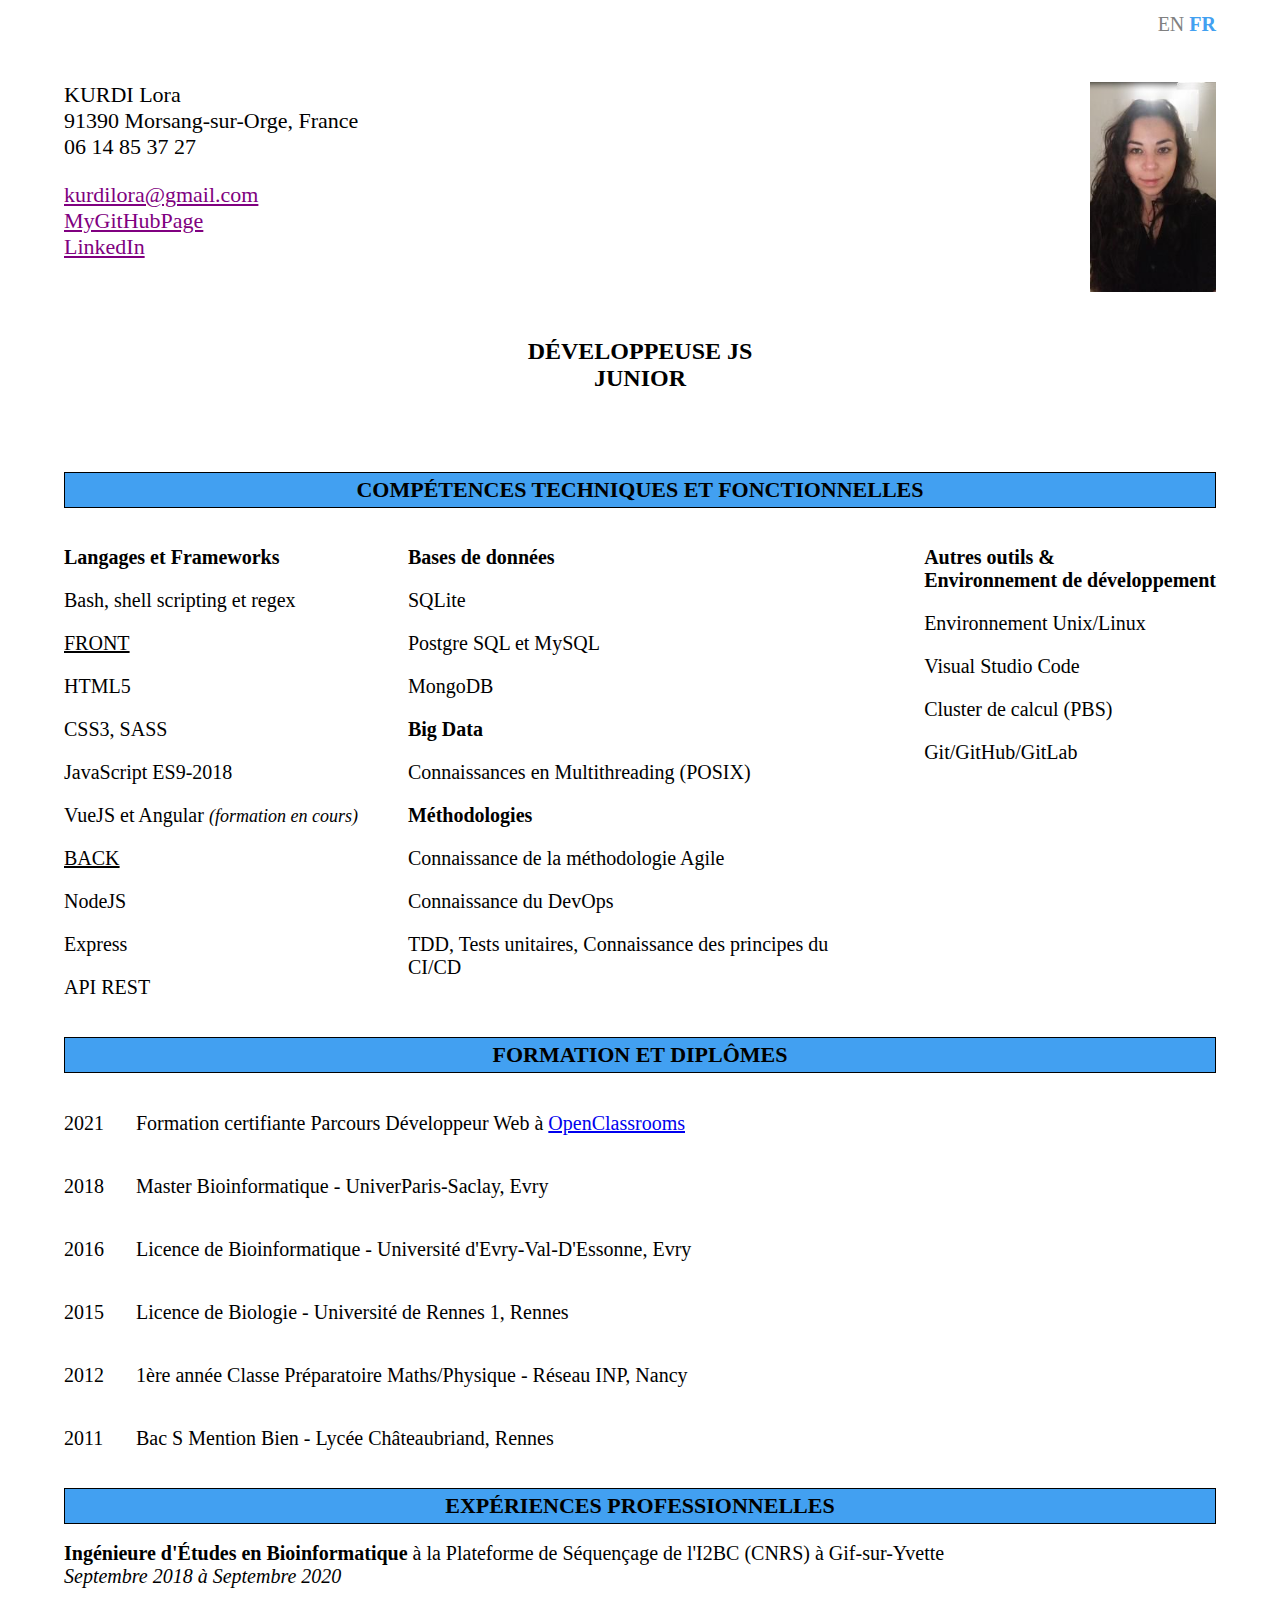
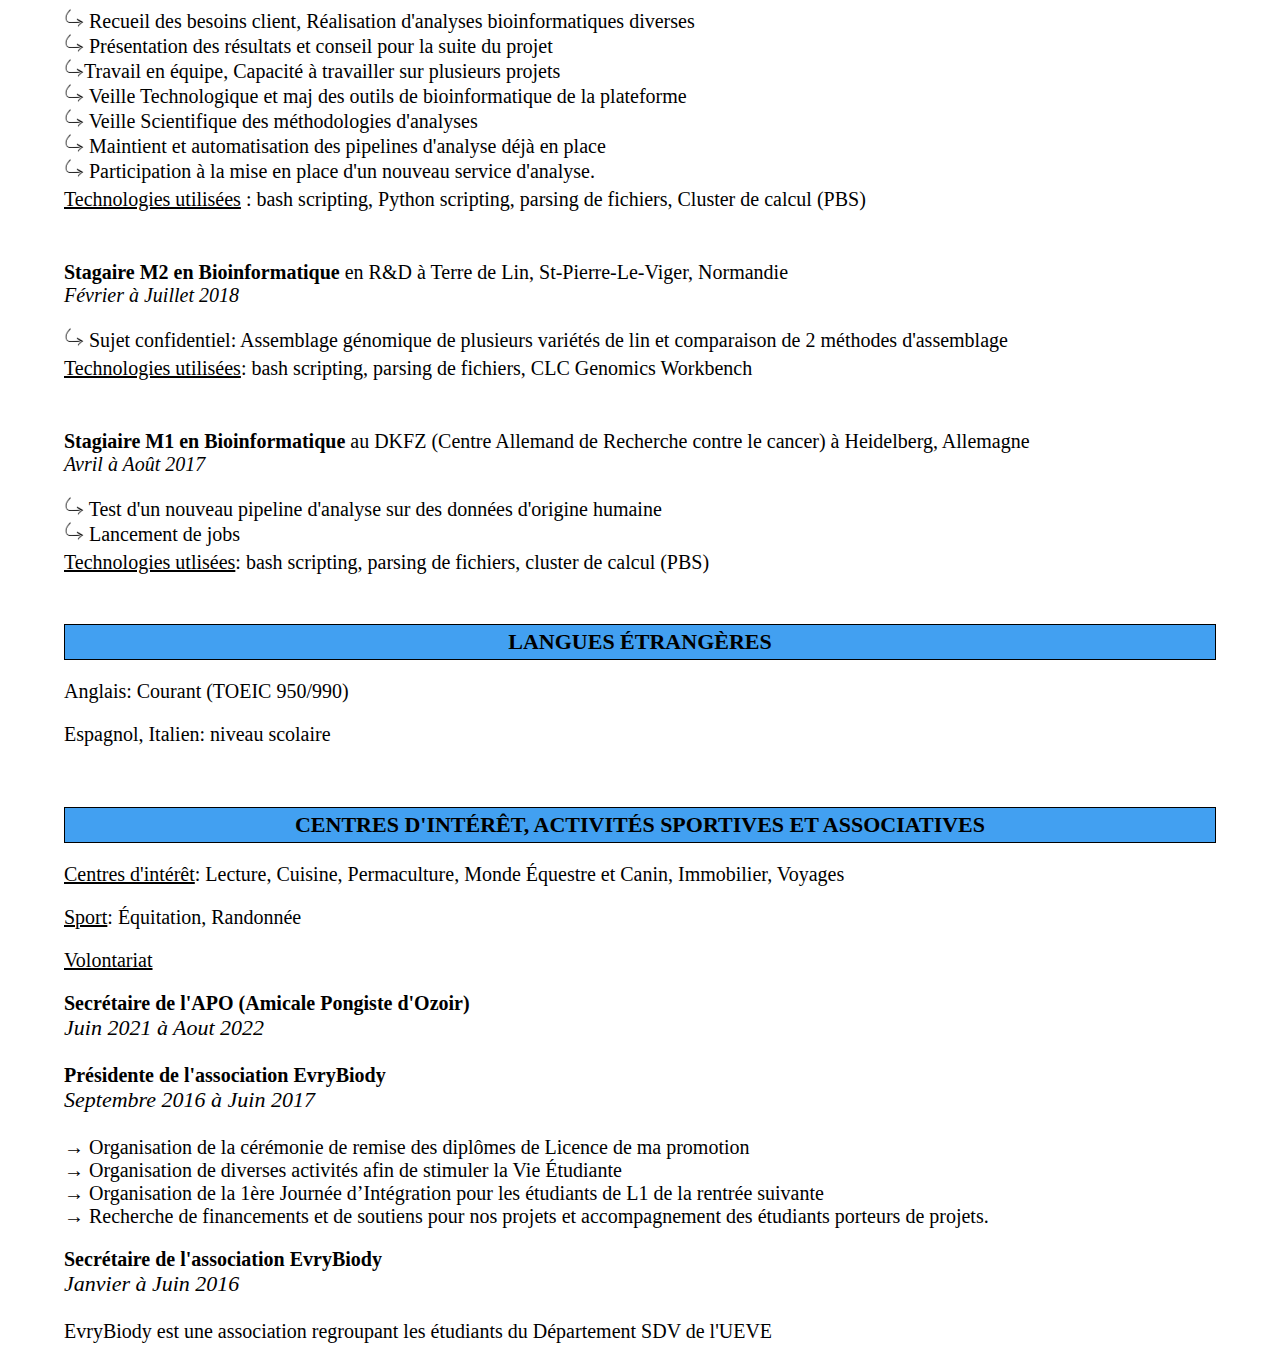
==== commit f0a8d160: "Photo changes" ====
--- a/index.html
+++ b/index.html
@@ -14,7 +14,6 @@
 		<div id="header">
 			<div>
 			<p>KURDI Lora<br/>
-			Nationalités Française, Canadienne & Libanaise<br/>
 			91390 Morsang-sur-Orge, France<br/>
 			06 14 85 37 27</p>
 			<p><a href="mailto: kurdilora@gmail.com" title="M'envoyer un mail" target="_blank">kurdilora@gmail.com</a><br/>
@@ -116,7 +115,7 @@
 
 		<h2>Langues étrangères</h2>
 		<p>Anglais: Courant (TOEIC 950/990)</p>
-		<p>Espagnol, Italien, Arabe: niveau scolaire</p><br/>
+		<p>Espagnol, Italien: niveau scolaire</p><br/>
 		
 		<h2>Centres d'intérêt, Activités Sportives et Associatives</h2>
 		<div id="interets">
--- a/style.css
+++ b/style.css
@@ -44,8 +44,16 @@
 	font-size: 22px;
 }
 
+#header p {
+	margin-top: 0;
+}
+
 #header a{
 	color: purple;
+}
+
+#header img {
+	height: 210px;
 }
 
 	/* Développeuse Python Junior */
@@ -104,7 +112,7 @@
 	color: black;
 }
 
-.formation .annee {
+.annee {
 	margin-right: 5px;
 }
 
@@ -134,7 +142,6 @@
 	height: 20px;
 	width: 20px;
 }
-
 
 	/*Centres d'intérêts */
 #interets span {
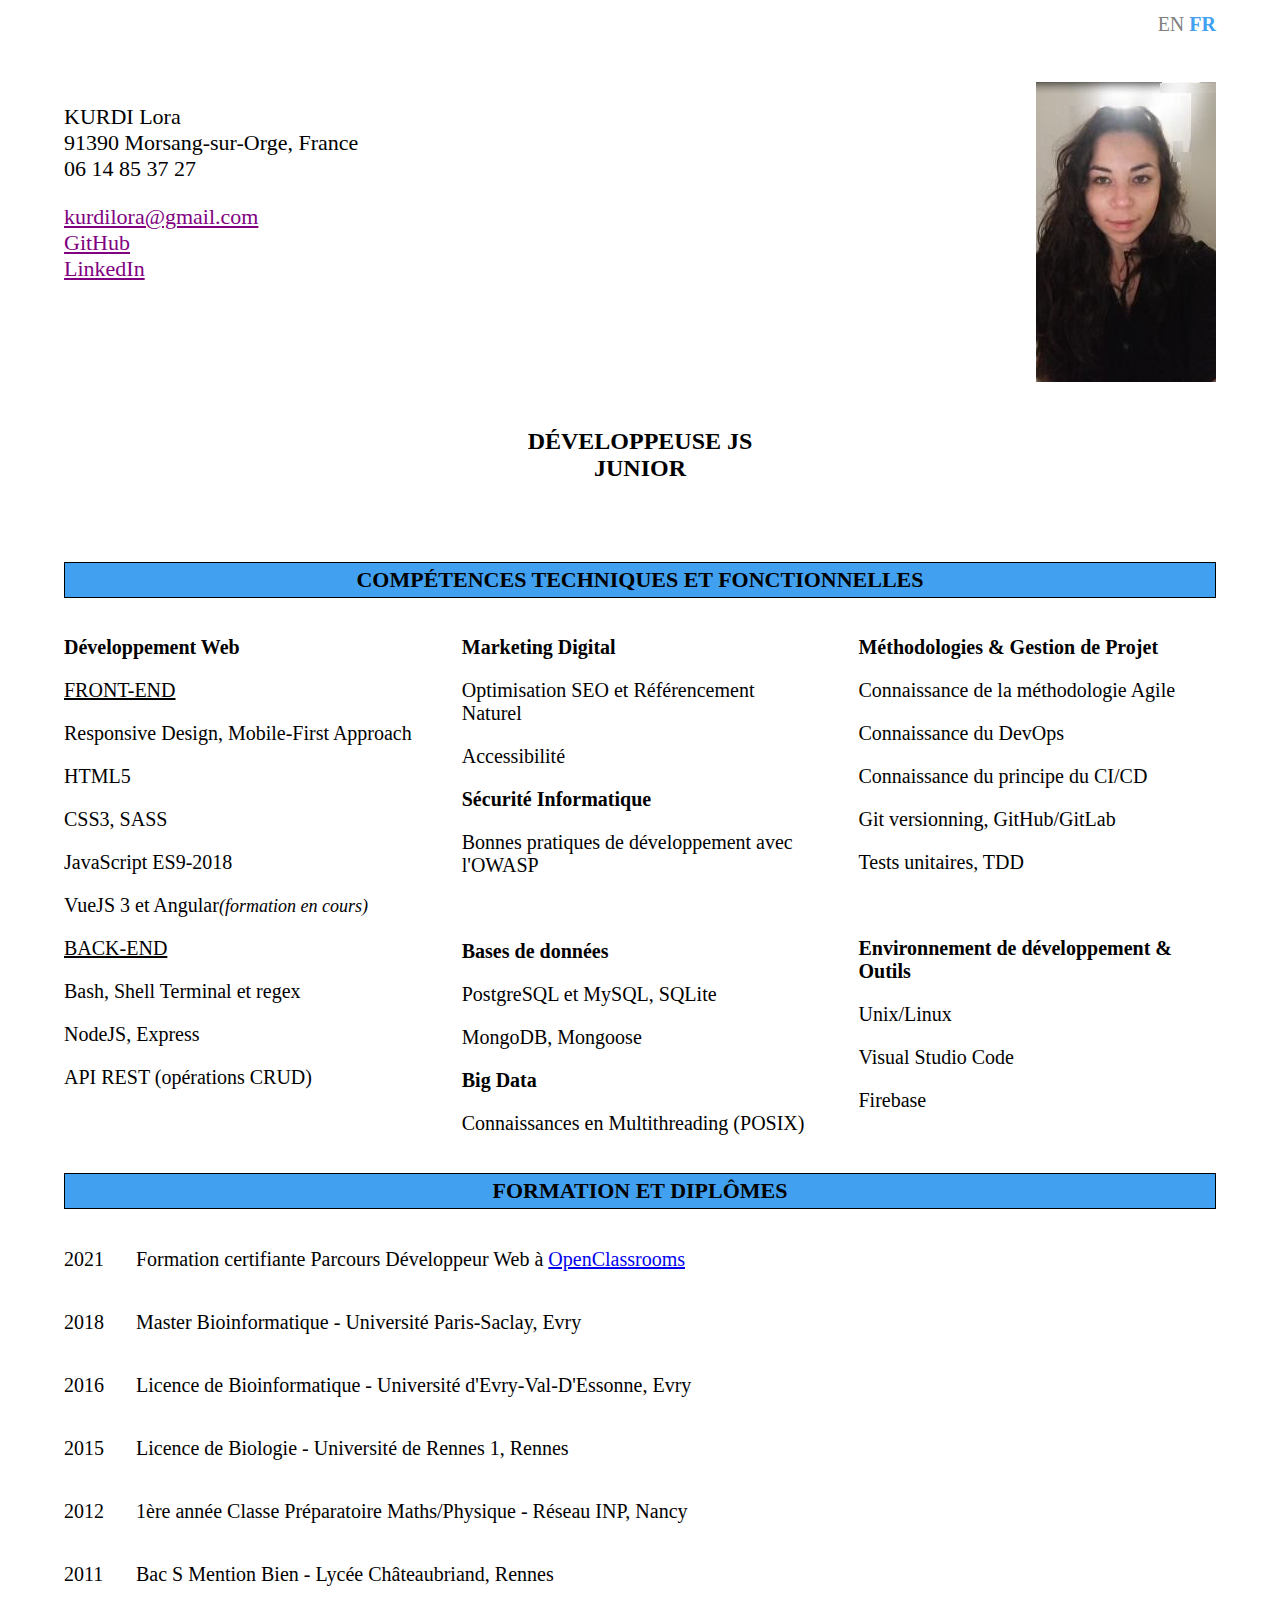
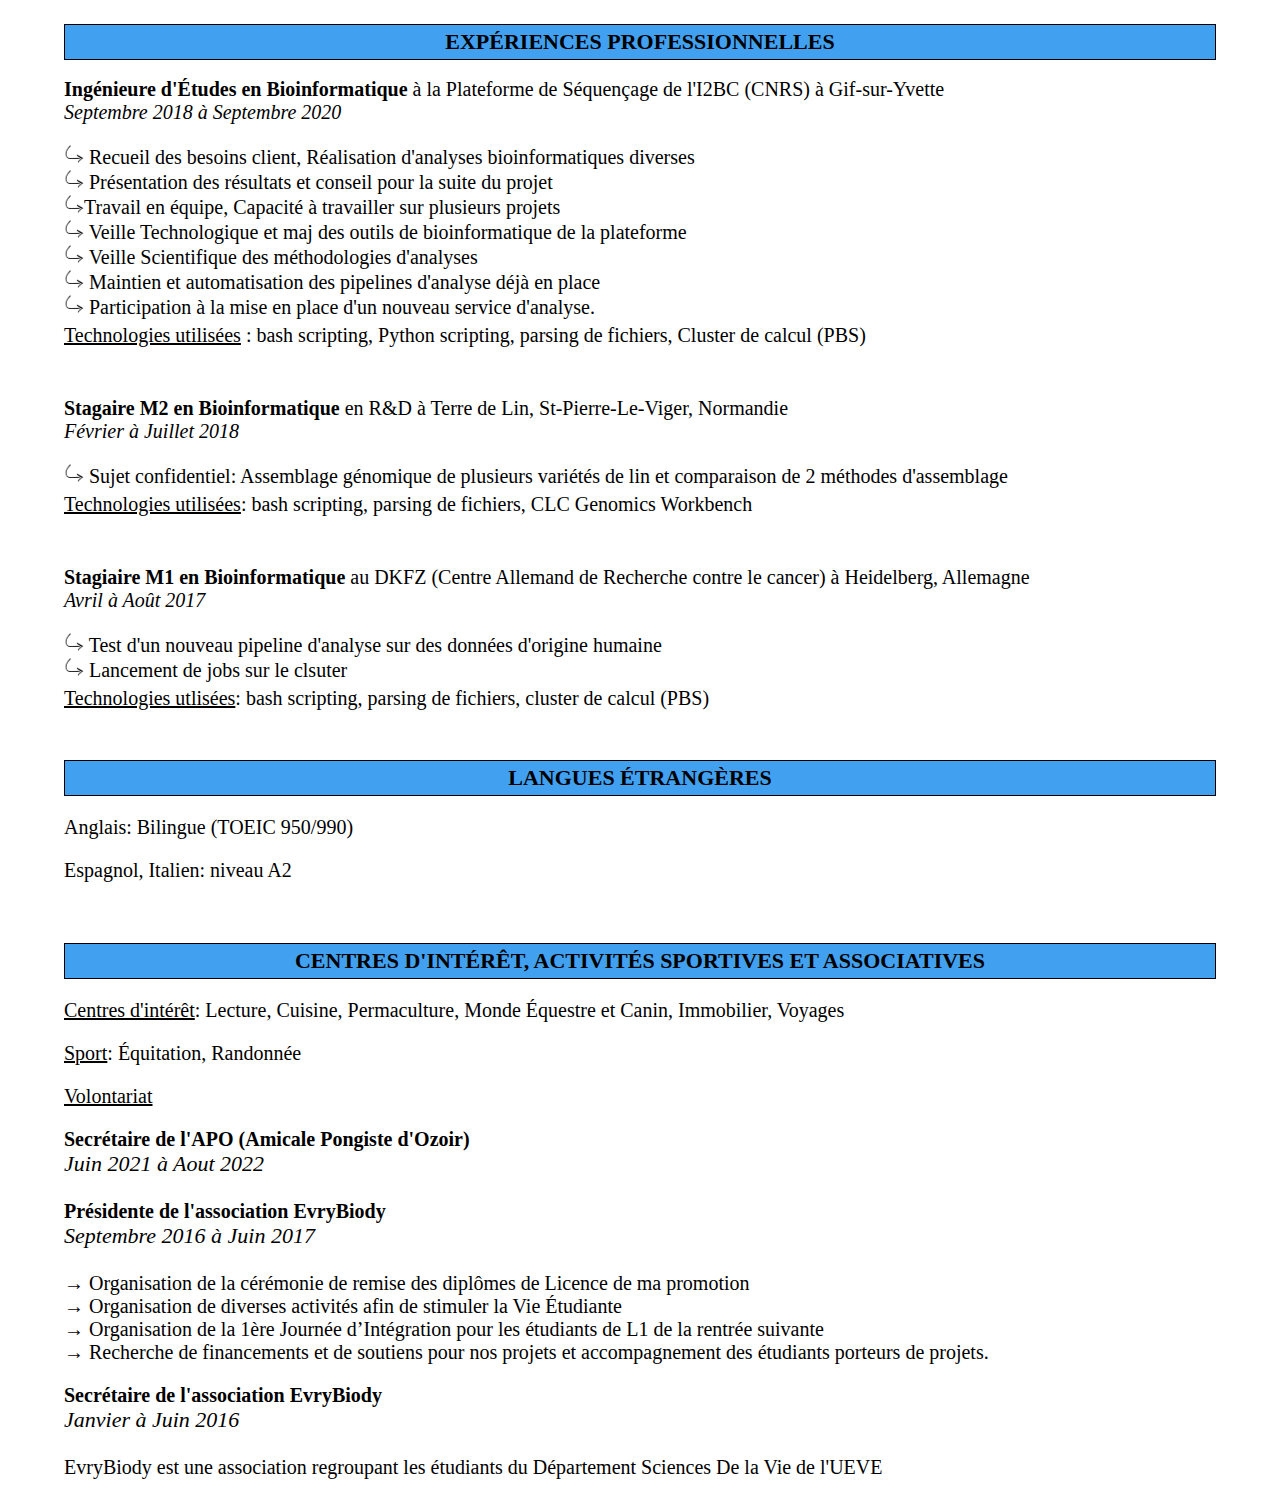
==== commit 2d1681e8: "MAJ July 2021" ====
--- a/index.html
+++ b/index.html
@@ -17,7 +17,7 @@
 			91390 Morsang-sur-Orge, France<br/>
 			06 14 85 37 27</p>
 			<p><a href="mailto: kurdilora@gmail.com" title="M'envoyer un mail" target="_blank">kurdilora@gmail.com</a><br/>
-			<a href="https://lkurdi292.github.io" title="Ma page Github" target="_blank">MyGitHubPage</a><br/>
+			<a href="https://github.com/LKurdi292" title="MonProfilGithub" target="_blank">GitHub</a><br/>
 			<a href="https://www.linkedin.com/in/lorakurdi" title="Profil LinkedIn" target="_blank">LinkedIn</a></p>
 			</div>
 		
@@ -26,47 +26,55 @@
 			</div>
 		</div>
 
-		<h1>Développeuse JS <br>Junior</br></h1>
+		<h1>Développeuse JS<br>Junior</br></h1>
 		
 		
 		<h2>Compétences Techniques et Fonctionnelles</h2>
 		<section id="competences">
 			<div id="langages">
-				<p><mark>Langages et Frameworks</mark></p>
-				<p>Bash, shell scripting et regex</p>
-				<p class="underline">FRONT</p>
+				<p><mark>Développement Web</mark></p>
+				<p class="underline">FRONT-END</p>
+				<p>Responsive Design, Mobile-First Approach</p>
 				<p>HTML5</p>
 				<p>CSS3, SASS</p>
-				<P>JavaScript ES9-2018</p>
-				<P>VueJS et Angular <span>(formation en cours)</span></p>
-				<p class="underline">BACK</p>
-				<P>NodeJS</p>
-				<P>Express</p>
-				<P>API REST</p>
+				<p>JavaScript ES9-2018</p>
+				<p>VueJS 3 et Angular<span>(formation en cours)</span></p>
+				<p class="underline">BACK-END</p>
+				<p>Bash, Shell Terminal et regex</p>
+				<p>NodeJS, Express</p>
+				<p>API REST (opérations CRUD)</p>
 				<!-- <p>Python3<br/><span>Pytest, scrapy, numpy, pandas, PEP 8 et 20</span></p> -->
 			</div>
 				
 			<div id="bdd_et_big-data">
+				<p><mark>Marketing Digital</mark></p>
+				<p>Optimisation SEO et Référencement Naturel</p>
+				<p>Accessibilité</p>
+				
+				<p><mark>Sécurité Informatique</mark></p>
+				<p>Bonnes pratiques de développement avec l'OWASP</p><br>
+
 				<p><mark>Bases de données</mark></p>
-				<p>SQLite</p>
-				<p>Postgre SQL et MySQL</p>
-				<P>MongoDB</P>
+				<p>PostgreSQL et MySQL, SQLite</p>
+				<p>MongoDB, Mongoose</p>
 				
 				<p><mark>Big Data</mark></p>
 				<p> Connaissances en Multithreading (POSIX)</p>
 				
-				<p><mark>Méthodologies</mark></p>
-				<p>Connaissance de la méthodologie Agile</p>
-				<p>Connaissance du DevOps</p>
-				<p>TDD, Tests unitaires, Connaissance des principes du CI/CD</p>
 			</div>
 			
 			<div id="autres_outils">
-				<p><mark>Autres outils & <br>Environnement de développement</mark></p>
-				<p>Environnement Unix/Linux</p>
+				<p><mark>Méthodologies & Gestion de Projet</mark></p>
+				<p>Connaissance de la méthodologie Agile</p>
+				<p>Connaissance du DevOps</p>
+				<p>Connaissance du principe du CI/CD</p>
+				<p>Git versionning, GitHub/GitLab</p>
+				<p>Tests unitaires, TDD</p><br>
+
+				<p><mark>Environnement de développement & Outils</mark></p>
+				<p>Unix/Linux</p>
 				<p>Visual Studio Code</p>
-				<p>Cluster de calcul (PBS)</p>
-				<p>Git/GitHub/GitLab</p>
+				<p>Firebase</p>
 			</div>
 		</section>
 
@@ -74,7 +82,7 @@
 		<h2>Formation et Diplômes</h2>
 		<section class="formation formation_page-break">
 			<p class="annee">2021</p><p>Formation certifiante Parcours Développeur Web à <a href="https://openclassrooms.com/fr/paths/185-developpeur-web" title="formation Developpeur Web" target="_blank">OpenClassrooms</a></p>
-			<p class="annee">2018</p><p>Master Bioinformatique - UniverParis-Saclay, Evry</p>
+			<p class="annee">2018</p><p>Master Bioinformatique - Université Paris-Saclay, Evry</p>
 			<p class="annee">2016</p><p>Licence de Bioinformatique - Université d'Evry-Val-D'Essonne, Evry</p>
 			<p class="annee">2015</p><p>Licence de Biologie - Université de Rennes 1, Rennes</p>
 			<p class="annee">2012</p><p>1ère année Classe Préparatoire Maths/Physique - Réseau INP, Nancy</p>
@@ -90,7 +98,7 @@
 				<img src="./curved-arrow-black-png-0.png" alt="curved_arrow"/>Travail en équipe, Capacité à travailler sur plusieurs projets<br/>
 				<img src="./curved-arrow-black-png-0.png" alt="curved_arrow"/> Veille Technologique et maj des outils de bioinformatique de la plateforme</br/>
 				<img src="./curved-arrow-black-png-0.png" alt="curved_arrow"/> Veille Scientifique des méthodologies d'analyses<br/>
-				<img src="./curved-arrow-black-png-0.png" alt="curved_arrow"/> Maintient et automatisation des pipelines d'analyse déjà en place<br/>
+				<img src="./curved-arrow-black-png-0.png" alt="curved_arrow"/> Maintien et automatisation des pipelines d'analyse déjà en place<br/>
 				<img src="./curved-arrow-black-png-0.png" alt="curved_arrow"/> Participation à la mise en place d'un nouveau service d'analyse.</p>
 				<p><span class="tech">Technologies utilisées</span> : bash scripting, Python scripting, parsing de fichiers, Cluster de calcul (PBS)</p>
 			</div>
@@ -107,15 +115,15 @@
 				<mark>Stagiaire M1 en Bioinformatique</mark> au DKFZ (Centre Allemand de Recherche contre le cancer) à Heidelberg, Allemagne<br/><div class="date">Avril à Août 2017</div>
 				<div>
 					<p><img src="./curved-arrow-black-png-0.png" alt="curved_arrow"/> Test d'un nouveau pipeline d'analyse sur des données d'origine humaine<br/>
-					<img src="./curved-arrow-black-png-0.png" alt="curved_arrow"/> Lancement de jobs</p>
+					<img src="./curved-arrow-black-png-0.png" alt="curved_arrow"/> Lancement de jobs sur le clsuter</p>
 					<p><span class="tech">Technologies utlisées</span>: bash scripting, parsing de fichiers, cluster de calcul (PBS)</p>
 				</div>
 			</div>
 		</section>
 
 		<h2>Langues étrangères</h2>
-		<p>Anglais: Courant (TOEIC 950/990)</p>
-		<p>Espagnol, Italien: niveau scolaire</p><br/>
+		<p>Anglais: Bilingue (TOEIC 950/990)</p>
+		<p>Espagnol, Italien: niveau A2</p><br/>
 		
 		<h2>Centres d'intérêt, Activités Sportives et Associatives</h2>
 		<div id="interets">
@@ -137,7 +145,7 @@
 			étudiants porteurs de projets.</p>
 			<strong>Secrétaire de l'association EvryBiody</strong>
 			<div class="date">Janvier à Juin 2016</div>
-			EvryBiody est une association regroupant les étudiants du Département SDV de l'UEVE
+			EvryBiody est une association regroupant les étudiants du Département Sciences De la Vie de l'UEVE
 		</div>
 	</body>
 </html>
--- a/style.css
+++ b/style.css
@@ -44,19 +44,11 @@
 	font-size: 22px;
 }
 
-#header p {
-	margin-top: 0;
-}
-
 #header a{
 	color: purple;
 }
 
-#header img {
-	height: 210px;
-}
-
-	/* Développeuse Python Junior */
+	/* Développeuse JS Junior */
 h1 {
 	font-size: 24px;
 	text-align: center;
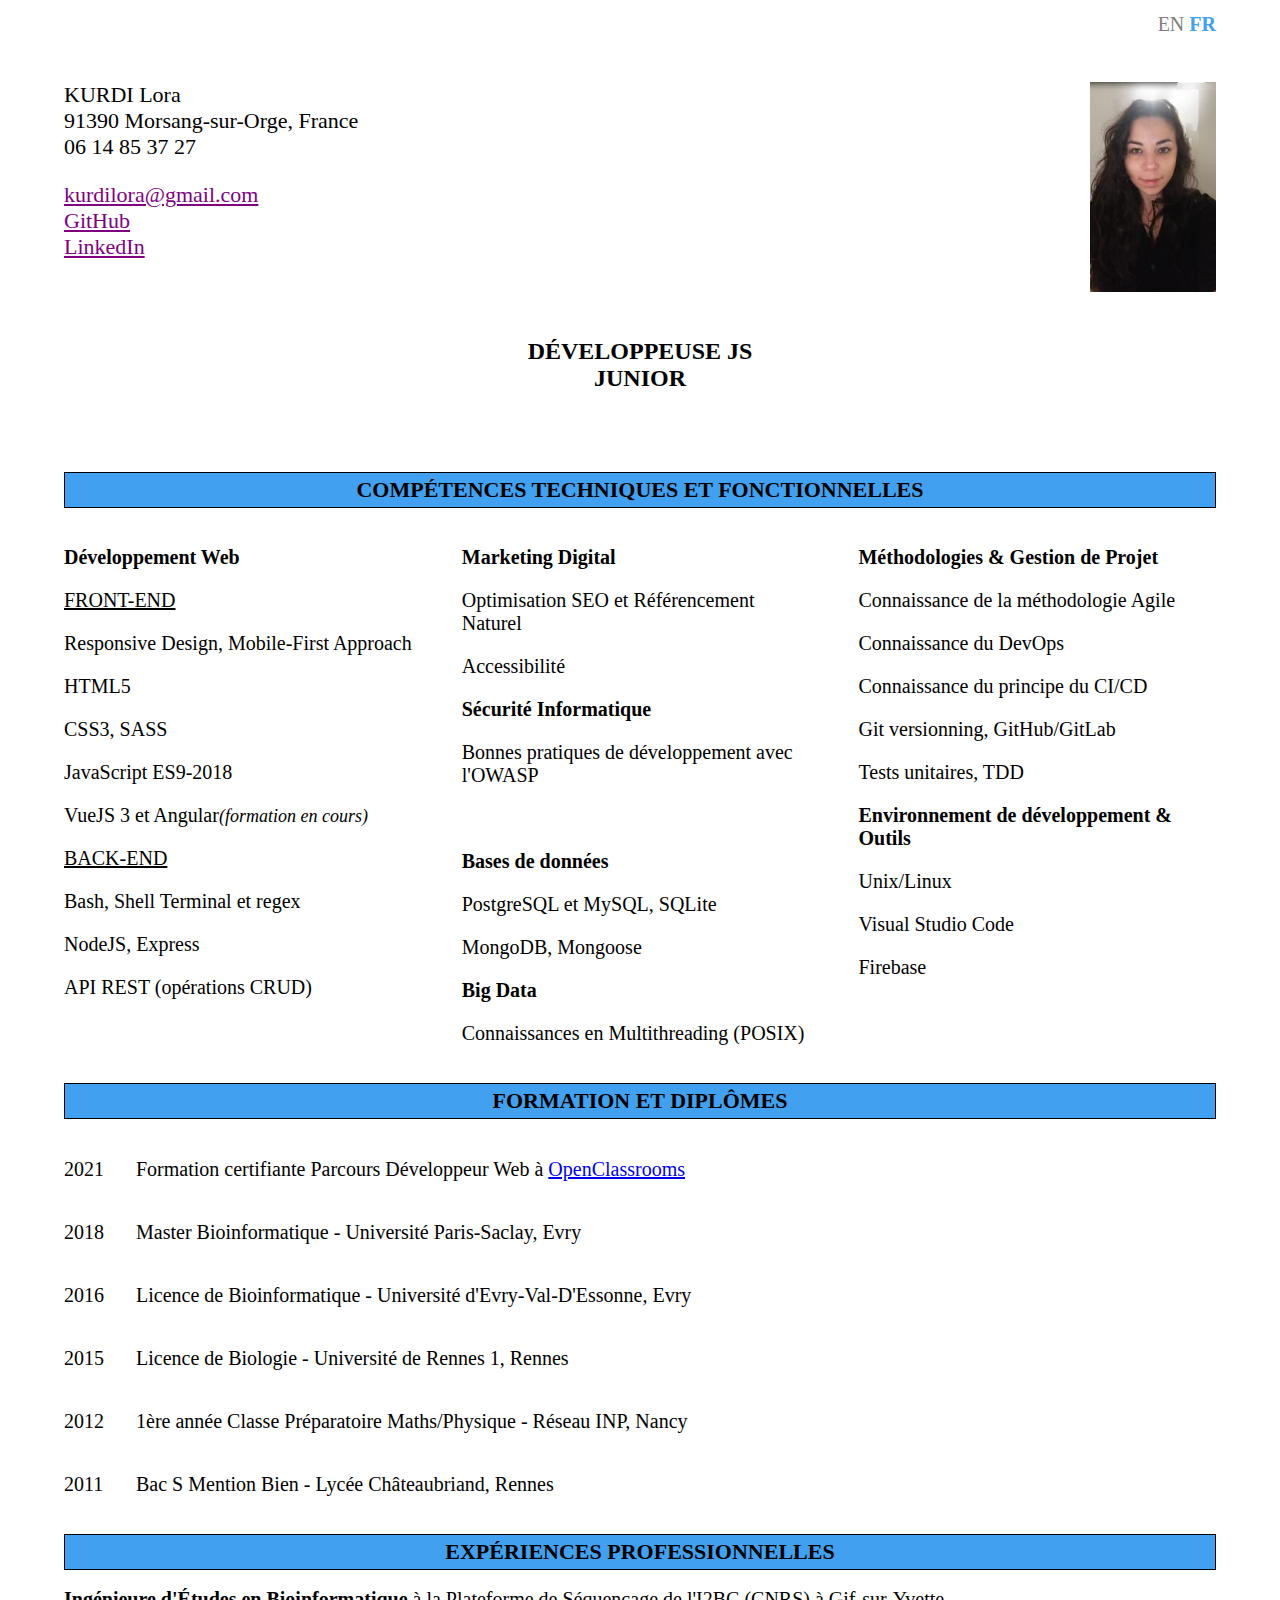
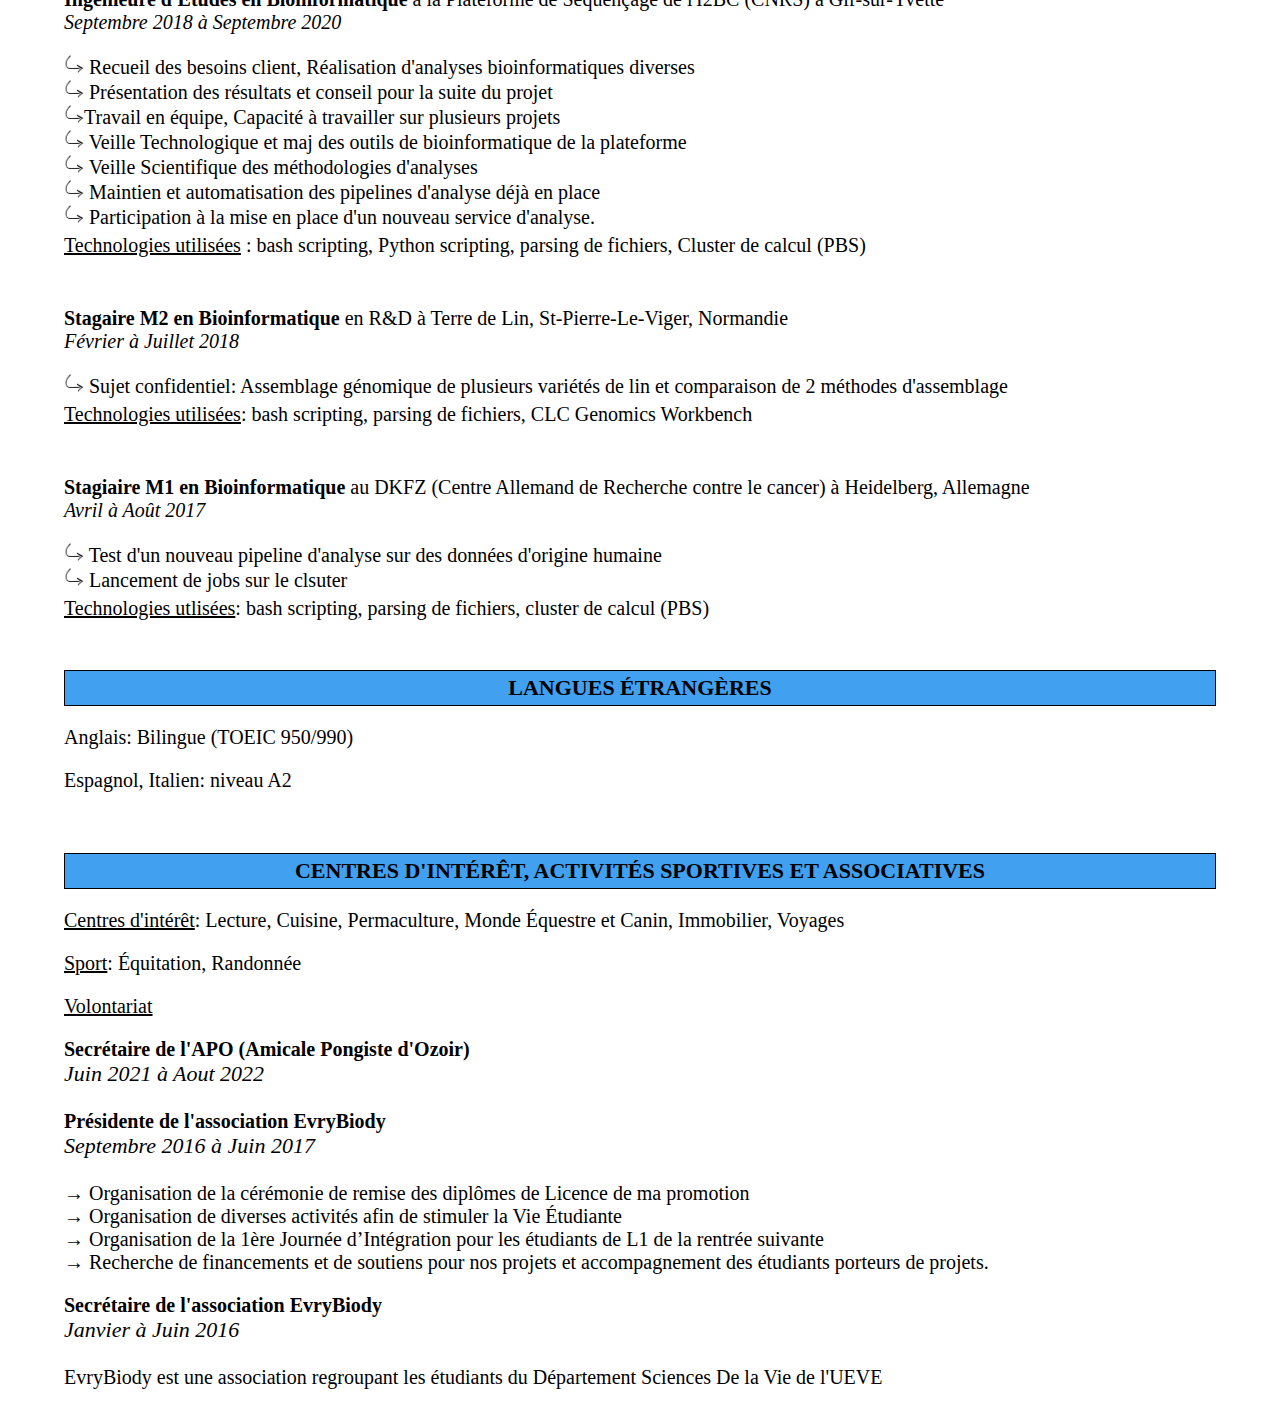
==== commit ea5b5ccb: "Correction saut de page" ====
--- a/index.html
+++ b/index.html
@@ -69,7 +69,7 @@
 				<p>Connaissance du DevOps</p>
 				<p>Connaissance du principe du CI/CD</p>
 				<p>Git versionning, GitHub/GitLab</p>
-				<p>Tests unitaires, TDD</p><br>
+				<p>Tests unitaires, TDD</p>
 
 				<p><mark>Environnement de développement & Outils</mark></p>
 				<p>Unix/Linux</p>
--- a/style.css
+++ b/style.css
@@ -44,11 +44,19 @@
 	font-size: 22px;
 }
 
+#header p {
+	margin-top: 0;
+}
+
 #header a{
 	color: purple;
 }
 
-	/* Développeuse JS Junior */
+/* Développeuse JS Junior */
+#header img {
+	height: 210px;
+}
+
 h1 {
 	font-size: 24px;
 	text-align: center;
